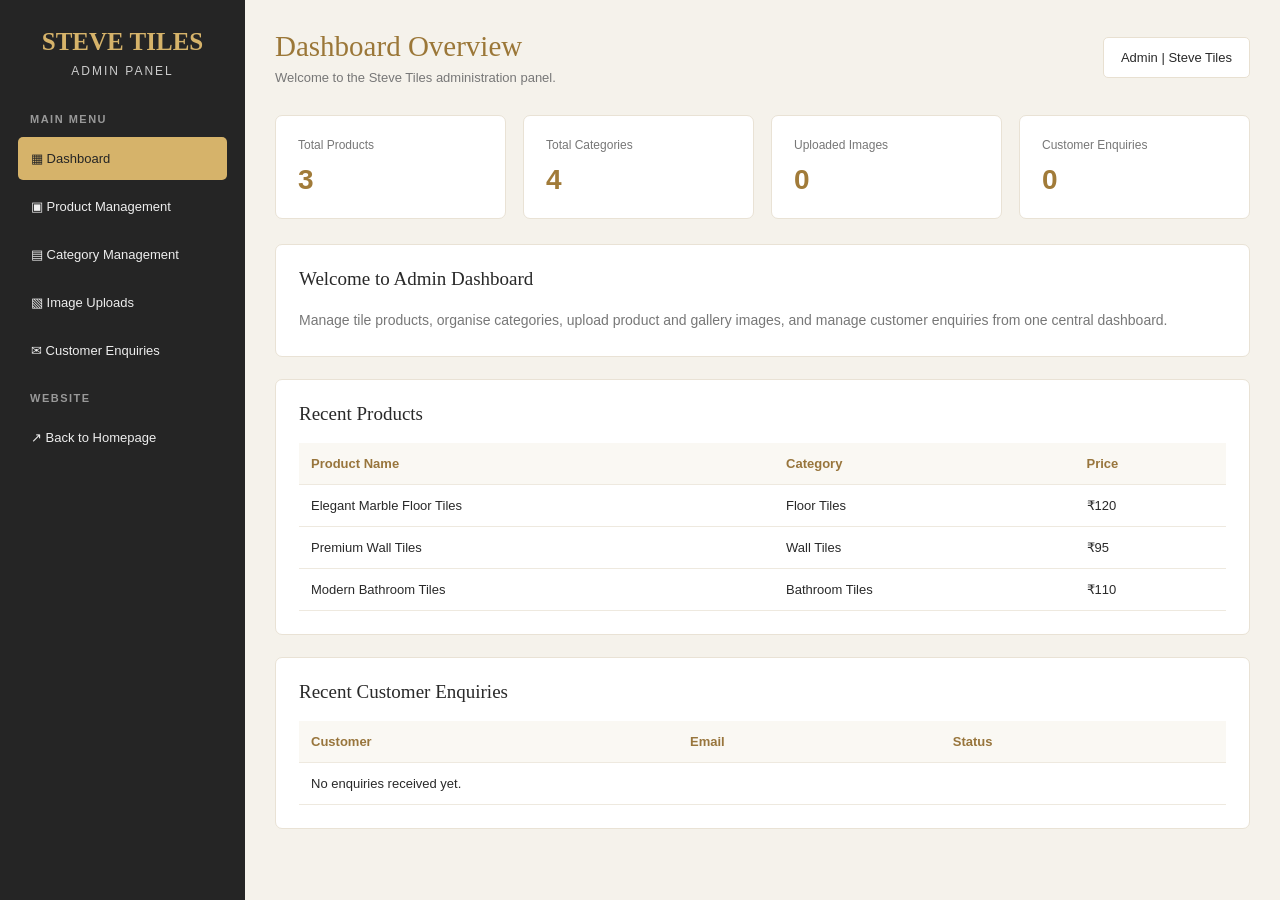
==== admin-dashboard.html @ d35ca1f6 "Initial Steve Tiles website upload" ====
<!DOCTYPE html>
<html lang="en">
<head>
<meta charset="UTF-8">
<meta name="viewport" content="width=device-width, initial-scale=1.0">
<title>Steve Tiles | Admin Dashboard</title>

<style>
*{margin:0;padding:0;box-sizing:border-box;font-family:Arial,sans-serif}
body{background:#f5f2eb;color:#292929}
.layout{display:flex;min-height:100vh}

.sidebar{
    width:245px;background:#252525;color:white;padding:28px 18px;
    position:fixed;height:100vh;overflow-y:auto
}
.logo{color:#d6b36a;font: bold 25px Georgia,serif;text-align:center}
.admin-label{text-align:center;color:#ccc;font-size:12px;letter-spacing:2px;margin:8px 0 35px}
.sidebar h4{color:#999;font-size:11px;margin:20px 12px 12px;letter-spacing:1.5px}
.nav-btn{
    display:block;width:100%;padding:14px 13px;margin:5px 0;
    border:none;background:transparent;color:#eee;text-align:left;
    font-size:13px;border-radius:5px;cursor:pointer
}
.nav-btn:hover,.nav-btn.active{background:#d6b36a;color:#252525}

.main{margin-left:245px;width:calc(100% - 245px);padding:30px}
.topbar{display:flex;justify-content:space-between;align-items:center;gap:15px;margin-bottom:30px}
.topbar h1{font:29px Georgia,serif;color:#9b7738}
.topbar p{color:#777;margin-top:7px;font-size:13px}
.admin-profile{background:white;padding:12px 17px;border-radius:5px;border:1px solid #e8e0d1;font-size:13px}

.section{display:none}
.section.active{display:block}
.section-heading{font:24px Georgia,serif;margin-bottom:8px}
.section-desc{color:#777;font-size:13px;margin-bottom:22px}

.stats{display:grid;grid-template-columns:repeat(4,1fr);gap:17px;margin-bottom:25px}
.stat-card{background:white;padding:22px;border-radius:7px;border:1px solid #e9e2d5}
.stat-card p{color:#777;font-size:12px;margin-bottom:12px}
.stat-card h2{font-size:28px;color:#a17b39}

.panel{background:white;border:1px solid #e9e2d5;border-radius:7px;padding:23px;margin-bottom:22px}
.panel h3{font:19px Georgia,serif;margin-bottom:18px}

.table-wrap{overflow-x:auto}
table{width:100%;border-collapse:collapse;min-width:600px}
th,td{padding:13px 12px;text-align:left;border-bottom:1px solid #eee9df;font-size:13px}
th{color:#98753c;background:#faf8f3}
td img{width:52px;height:42px;object-fit:cover;border-radius:4px}

.status{background:#edf5e9;color:#47733d;padding:6px 10px;border-radius:20px;font-size:11px}
.new-status{background:#fff0d8;color:#98651c;padding:6px 10px;border-radius:20px;font-size:11px}

.form-grid{display:grid;grid-template-columns:repeat(2,1fr);gap:15px}
.field{margin-bottom:15px}
.field label{display:block;font-size:13px;margin-bottom:8px;font-weight:bold}
.field input,.field select{
    width:100%;padding:12px;border:1px solid #ddd5c7;border-radius:5px;
    outline:none;background:white;font-size:13px
}
.btn{padding:10px 16px;background:#b58a3a;color:white;border:none;border-radius:4px;cursor:pointer;font-size:12px}
.btn:hover{background:#98712e}
.btn-secondary{background:#333}
.btn-delete{background:#a94442;padding:7px 11px}
.btn-edit{background:#555;padding:7px 11px;margin-right:5px}

.upload-box{border:2px dashed #c8ad78;padding:35px 20px;border-radius:7px;text-align:center;background:#fcfaf5}
.upload-box p{color:#777;margin:10px 0;font-size:13px}
.image-grid{display:grid;grid-template-columns:repeat(4,1fr);gap:15px}
.image-item{background:#faf8f3;border:1px solid #e9e2d5;border-radius:6px;padding:9px}
.image-item img{width:100%;height:125px;object-fit:cover;border-radius:4px}
.image-item p{font-size:12px;margin:8px 0;overflow-wrap:anywhere}

.empty-message{color:#888;font-size:13px;padding:15px 0}

@media(max-width:950px){
    .stats{grid-template-columns:repeat(2,1fr)}
    .image-grid{grid-template-columns:repeat(2,1fr)}
}
@media(max-width:650px){
    .layout{display:block}
    .sidebar{position:relative;width:100%;height:auto}
    .main{margin-left:0;width:100%;padding:20px}
    .topbar{align-items:flex-start;flex-direction:column}
    .form-grid{grid-template-columns:1fr}
}
</style>
</head>

<body>

<div class="layout">

<aside class="sidebar">
    <div class="logo">STEVE TILES</div>
    <div class="admin-label">ADMIN PANEL</div>

    <h4>MAIN MENU</h4>

    <button class="nav-btn active" onclick="showSection('dashboard',this)">▦ Dashboard</button>
    <button class="nav-btn" onclick="showSection('products',this)">▣ Product Management</button>
    <button class="nav-btn" onclick="showSection('categories',this)">▤ Category Management</button>
    <button class="nav-btn" onclick="showSection('uploads',this)">▧ Image Uploads</button>
    <button class="nav-btn" onclick="showSection('enquiries',this)">✉ Customer Enquiries</button>

    <h4>WEBSITE</h4>
    <button class="nav-btn" onclick="window.location.href='index.html'">↗ Back to Homepage</button>
</aside>

<main class="main">

<div class="topbar">
    <div>
        <h1 id="pageTitle">Dashboard Overview</h1>
        <p>Welcome to the Steve Tiles administration panel.</p>
    </div>
    <div class="admin-profile">Admin | Steve Tiles</div>
</div>

<!-- DASHBOARD -->
<section class="section active" id="dashboard">

    <div class="stats">
        <div class="stat-card"><p>Total Products</p><h2 id="productCount">0</h2></div>
        <div class="stat-card"><p>Total Categories</p><h2 id="categoryCount">0</h2></div>
        <div class="stat-card"><p>Uploaded Images</p><h2 id="imageCount">0</h2></div>
        <div class="stat-card"><p>Customer Enquiries</p><h2 id="enquiryCount">0</h2></div>
    </div>

    <div class="panel">
        <h3>Welcome to Admin Dashboard</h3>
        <p style="color:#777;line-height:1.8;font-size:14px">
            Manage tile products, organise categories, upload product and gallery images,
            and manage customer enquiries from one central dashboard.
        </p>
    </div>

    <div class="panel">
        <h3>Recent Products</h3>
        <div class="table-wrap">
            <table>
                <thead><tr><th>Product Name</th><th>Category</th><th>Price</th></tr></thead>
                <tbody id="recentProducts"></tbody>
            </table>
        </div>
    </div>

    <div class="panel">
        <h3>Recent Customer Enquiries</h3>
        <div class="table-wrap">
            <table>
                <thead><tr><th>Customer</th><th>Email</th><th>Status</th></tr></thead>
                <tbody id="recentEnquiries"></tbody>
            </table>
        </div>
    </div>
</section>

<!-- PRODUCTS -->
<section class="section" id="products">
    <h2 class="section-heading">Product Management</h2>
    <p class="section-desc">Add, edit and manage tile products.</p>

    <div class="panel">
        <h3 id="productFormTitle">Add New Product</h3>
        <form id="productForm">
            <div class="form-grid">
                <div class="field">
                    <label>Product Name</label>
                    <input type="text" id="productName" placeholder="Enter product name" required>
                </div>
                <div class="field">
                    <label>Category</label>
                    <select id="productCategory" required></select>
                </div>
                <div class="field">
                    <label>Price (₹)</label>
                    <input type="number" id="productPrice" min="0" placeholder="Enter price" required>
                </div>
                <div class="field">
                    <label>Product Image URL</label>
                    <input type="url" id="productImage" placeholder="Paste image URL">
                </div>
            </div>
            <button class="btn" type="submit" id="productSubmit">Add Product</button>
            <button class="btn btn-secondary" type="button" onclick="resetProductForm()">Clear</button>
        </form>
    </div>

    <div class="panel">
        <h3>All Products</h3>
        <div class="table-wrap">
            <table>
                <thead><tr><th>Image</th><th>Product Name</th><th>Category</th><th>Price</th><th>Actions</th></tr></thead>
                <tbody id="productTable"></tbody>
            </table>
        </div>
    </div>
</section>

<!-- CATEGORIES -->
<section class="section" id="categories">
    <h2 class="section-heading">Category Management</h2>
    <p class="section-desc">Create and organise tile categories.</p>

    <div class="panel">
        <h3>Add New Category</h3>
        <form id="categoryForm">
            <div class="field">
                <label>Category Name</label>
                <input type="text" id="categoryName" placeholder="Enter category name" required>
            </div>
            <button class="btn" type="submit">Add Category</button>
        </form>
    </div>

    <div class="panel">
        <h3>Available Categories</h3>
        <div class="table-wrap">
            <table>
                <thead><tr><th>Category Name</th><th>Actions</th></tr></thead>
                <tbody id="categoryTable"></tbody>
            </table>
        </div>
    </div>
</section>

<!-- IMAGE UPLOADS -->
<section class="section" id="uploads">
    <h2 class="section-heading">Image Uploads</h2>
    <p class="section-desc">Upload and manage product and gallery images.</p>

    <div class="panel">
        <h3>Upload Images</h3>
        <div class="upload-box">
            <h3>Select Images to Upload</h3>
            <p>Choose image files from your computer.</p>
            <input type="file" id="imageInput" accept="image/*" multiple>
        </div>
    </div>

    <div class="panel">
        <h3>Uploaded Image Library</h3>
        <div class="image-grid" id="imageGrid">
            <p class="empty-message">No images uploaded yet.</p>
        </div>
    </div>
</section>

<!-- CUSTOMER ENQUIRIES -->
<section class="section" id="enquiries">
    <h2 class="section-heading">Customer Enquiry Management</h2>
    <p class="section-desc">View and manage enquiries submitted through the website.</p>

    <div class="panel">
        <h3>Customer Enquiries</h3>
        <div class="table-wrap">
            <table>
                <thead>
                    <tr>
                        <th>Customer Name</th>
                        <th>Email</th>
                        <th>Phone</th>
                        <th>Message</th>
                        <th>Date</th>
                        <th>Status</th>
                        <th>Action</th>
                    </tr>
                </thead>
                <tbody id="enquiryTable"></tbody>
            </table>
        </div>
    </div>
</section>

</main>
</div>

<script>
let categories = JSON.parse(localStorage.getItem("steveCategories")) || [
    "Floor Tiles","Wall Tiles","Bathroom Tiles","Kitchen Tiles"
];

let products = JSON.parse(localStorage.getItem("steveProducts")) || [
    {id:1,name:"Elegant Marble Floor Tiles",category:"Floor Tiles",price:120,image:"https://images.unsplash.com/photo-1600607687939-ce8a6c25118c?w=300"},
    {id:2,name:"Premium Wall Tiles",category:"Wall Tiles",price:95,image:"https://images.unsplash.com/photo-1600566753086-00f18fb6b3ea?w=300"},
    {id:3,name:"Modern Bathroom Tiles",category:"Bathroom Tiles",price:110,image:"https://images.unsplash.com/photo-1600566753190-17f0baa2a6c3?w=300"}
];

let enquiries = JSON.parse(localStorage.getItem("steveEnquiries")) || [];
let uploadedImages = JSON.parse(localStorage.getItem("steveImages")) || [];
let editingProductId = null;

function saveData(){
    localStorage.setItem("steveCategories",JSON.stringify(categories));
    localStorage.setItem("steveProducts",JSON.stringify(products));
    localStorage.setItem("steveImages",JSON.stringify(uploadedImages));
    localStorage.setItem("steveEnquiries",JSON.stringify(enquiries));
}

function showSection(id,button){
    document.querySelectorAll(".section").forEach(s=>s.classList.remove("active"));
    document.getElementById(id).classList.add("active");

    document.querySelectorAll(".nav-btn").forEach(b=>b.classList.remove("active"));
    button.classList.add("active");

    const titles={
        dashboard:"Dashboard Overview",
        products:"Product Management",
        categories:"Category Management",
        uploads:"Image Uploads",
        enquiries:"Customer Enquiry Management"
    };
    document.getElementById("pageTitle").textContent=titles[id];

    if(id==="enquiries") renderEnquiries();
}

function updateDashboard(){
    document.getElementById("productCount").textContent=products.length;
    document.getElementById("categoryCount").textContent=categories.length;
    document.getElementById("imageCount").textContent=uploadedImages.length;
    document.getElementById("enquiryCount").textContent=enquiries.length;

    const recent=document.getElementById("recentEnquiries");
    recent.innerHTML="";

    enquiries.slice(-5).reverse().forEach(e=>{
        recent.innerHTML+=`
        <tr>
            <td>${escapeHTML(e.name)}</td>
            <td>${escapeHTML(e.email)}</td>
            <td>${escapeHTML(e.status)}</td>
        </tr>`;
    });

    if(!enquiries.length){
        recent.innerHTML='<tr><td colspan="3">No enquiries received yet.</td></tr>';
    }
}

function renderProducts(){
    const table=document.getElementById("productTable");
    const recent=document.getElementById("recentProducts");
    table.innerHTML="";
    recent.innerHTML="";

    products.forEach(p=>{
        table.innerHTML+=`
        <tr>
            <td><img src="${escapeHTML(p.image)}" alt="Product" onerror="this.style.display='none'"></td>
            <td>${escapeHTML(p.name)}</td>
            <td>${escapeHTML(p.category)}</td>
            <td>₹${Number(p.price).toLocaleString("en-IN")}</td>
            <td>
                <button class="btn btn-edit" onclick="editProduct(${p.id})">Edit</button>
                <button class="btn btn-delete" onclick="deleteProduct(${p.id})">Delete</button>
            </td>
        </tr>`;

        recent.innerHTML+=`
        <tr><td>${escapeHTML(p.name)}</td><td>${escapeHTML(p.category)}</td><td>₹${Number(p.price).toLocaleString("en-IN")}</td></tr>`;
    });

    if(!products.length){
        table.innerHTML='<tr><td colspan="5">No products added yet.</td></tr>';
        recent.innerHTML='<tr><td colspan="3">No products added yet.</td></tr>';
    }
    updateDashboard();
}

function renderCategories(){
    const table=document.getElementById("categoryTable");
    const select=document.getElementById("productCategory");
    table.innerHTML="";
    select.innerHTML='<option value="">Select Category</option>';

    categories.forEach((c,i)=>{
        table.innerHTML+=`
        <tr><td>${escapeHTML(c)}</td>
        <td><button class="btn btn-delete" onclick="deleteCategory(${i})">Delete</button></td></tr>`;
        select.innerHTML+=`<option value="${escapeHTML(c)}">${escapeHTML(c)}</option>`;
    });
    updateDashboard();
}

function renderImages(){
    const grid=document.getElementById("imageGrid");
    grid.innerHTML="";

    if(!uploadedImages.length){
        grid.innerHTML='<p class="empty-message">No images uploaded yet.</p>';
    }

    uploadedImages.forEach((img,i)=>{
        grid.innerHTML+=`
        <div class="image-item">
            <img src="${img.data}" alt="Uploaded image">
            <p>${escapeHTML(img.name)}</p>
            <button class="btn btn-delete" onclick="deleteImage(${i})">Delete</button>
        </div>`;
    });
    updateDashboard();
}

/* Always read the latest saved enquiries before displaying them */
function renderEnquiries(){
    enquiries=JSON.parse(localStorage.getItem("steveEnquiries")) || [];

    const table=document.getElementById("enquiryTable");
    table.innerHTML="";

    enquiries.forEach((e,i)=>{
        table.innerHTML+=`
        <tr>
            <td>${escapeHTML(e.name)}</td>
            <td>${escapeHTML(e.email)}</td>
            <td>${escapeHTML(e.phone || "-")}</td>
            <td>${escapeHTML(e.message)}</td>
            <td>${escapeHTML(e.date || "-")}</td>
            <td>
                <span class="${e.status==="New"?"new-status":"status"}">
                    ${escapeHTML(e.status)}
                </span>
            </td>
            <td>
                <button class="btn btn-edit" onclick="toggleEnquiry(${i})">
                    ${e.status==="New"?"Mark Done":"Reopen"}
                </button>
                <button class="btn btn-delete" onclick="deleteEnquiry(${i})">
                    Delete
                </button>
            </td>
        </tr>`;
    });

    if(!enquiries.length){
        table.innerHTML='<tr><td colspan="7">No customer enquiries received yet.</td></tr>';
    }

    updateDashboard();
}

/* Product form */
document.getElementById("productForm").addEventListener("submit",function(event){
    event.preventDefault();

    const name=document.getElementById("productName").value.trim();
    const category=document.getElementById("productCategory").value;
    const price=Number(document.getElementById("productPrice").value);
    const image=document.getElementById("productImage").value.trim() ||
    "https://images.unsplash.com/photo-1600607687939-ce8a6c25118c?w=300";

    if(editingProductId!==null){
        const p=products.find(x=>x.id===editingProductId);
        p.name=name;p.category=category;p.price=price;p.image=image;
    }else{
        products.push({id:Date.now(),name,category,price,image});
    }

    saveData();
    renderProducts();
    resetProductForm();
    alert("Product saved successfully!");
});

function editProduct(id){
    const p=products.find(x=>x.id===id);
    document.getElementById("productName").value=p.name;
    document.getElementById("productCategory").value=p.category;
    document.getElementById("productPrice").value=p.price;
    document.getElementById("productImage").value=p.image;
    editingProductId=id;
    document.getElementById("productFormTitle").textContent="Edit Product";
    document.getElementById("productSubmit").textContent="Update Product";
    window.scrollTo({top:0,behavior:"smooth"});
}

function deleteProduct(id){
    if(!confirm("Delete this product?"))return;
    products=products.filter(p=>p.id!==id);
    saveData();renderProducts();
}

function resetProductForm(){
    document.getElementById("productForm").reset();
    editingProductId=null;
    document.getElementById("productFormTitle").textContent="Add New Product";
    document.getElementById("productSubmit").textContent="Add Product";
}

/* Category form */
document.getElementById("categoryForm").addEventListener("submit",function(event){
    event.preventDefault();
    const name=document.getElementById("categoryName").value.trim();

    if(categories.some(c=>c.toLowerCase()===name.toLowerCase())){
        alert("This category already exists.");return;
    }

    categories.push(name);
    saveData();renderCategories();this.reset();
    alert("Category added successfully!");
});

function deleteCategory(i){
    const category=categories[i];

    if(products.some(p=>p.category===category)){
        alert("This category has products. Move or delete those products first.");return;
    }

    if(!confirm("Delete this category?"))return;
    categories.splice(i,1);
    saveData();renderCategories();
}

/* Image upload */
document.getElementById("imageInput").addEventListener("change",function(event){
    Array.from(event.target.files).forEach(file=>{
        if(!file.type.startsWith("image/"))return;

        const reader=new FileReader();
        reader.onload=function(e){
            uploadedImages.push({name:file.name,data:e.target.result});
            saveData();renderImages();
        };
        reader.readAsDataURL(file);
    });
    this.value="";
});

function deleteImage(i){
    if(!confirm("Delete this image?"))return;
    uploadedImages.splice(i,1);
    saveData();renderImages();
}

/* Enquiry management */
function toggleEnquiry(i){
    enquiries=JSON.parse(localStorage.getItem("steveEnquiries")) || [];
    enquiries[i].status=enquiries[i].status==="New"?"Completed":"New";
    saveData();renderEnquiries();
}

function deleteEnquiry(i){
    if(!confirm("Delete this customer enquiry?"))return;
    enquiries=JSON.parse(localStorage.getItem("steveEnquiries")) || [];
    enquiries.splice(i,1);
    saveData();renderEnquiries();
}

/* Refresh enquiries if another page in this browser changes local storage */
window.addEventListener("storage",function(event){
    if(event.key==="steveEnquiries"){
        enquiries=JSON.parse(event.newValue) || [];
        renderEnquiries();
    }
});

function escapeHTML(value){
    return String(value).replace(/[&<>"']/g,ch=>({
        "&":"&amp;","<":"&lt;",">":"&gt;",'"':"&quot;","'":"&#39;"
    })[ch]);
}

/* Initial display */
renderProducts();
renderCategories();
renderImages();
renderEnquiries();
updateDashboard();
</script>

</body>
</html>
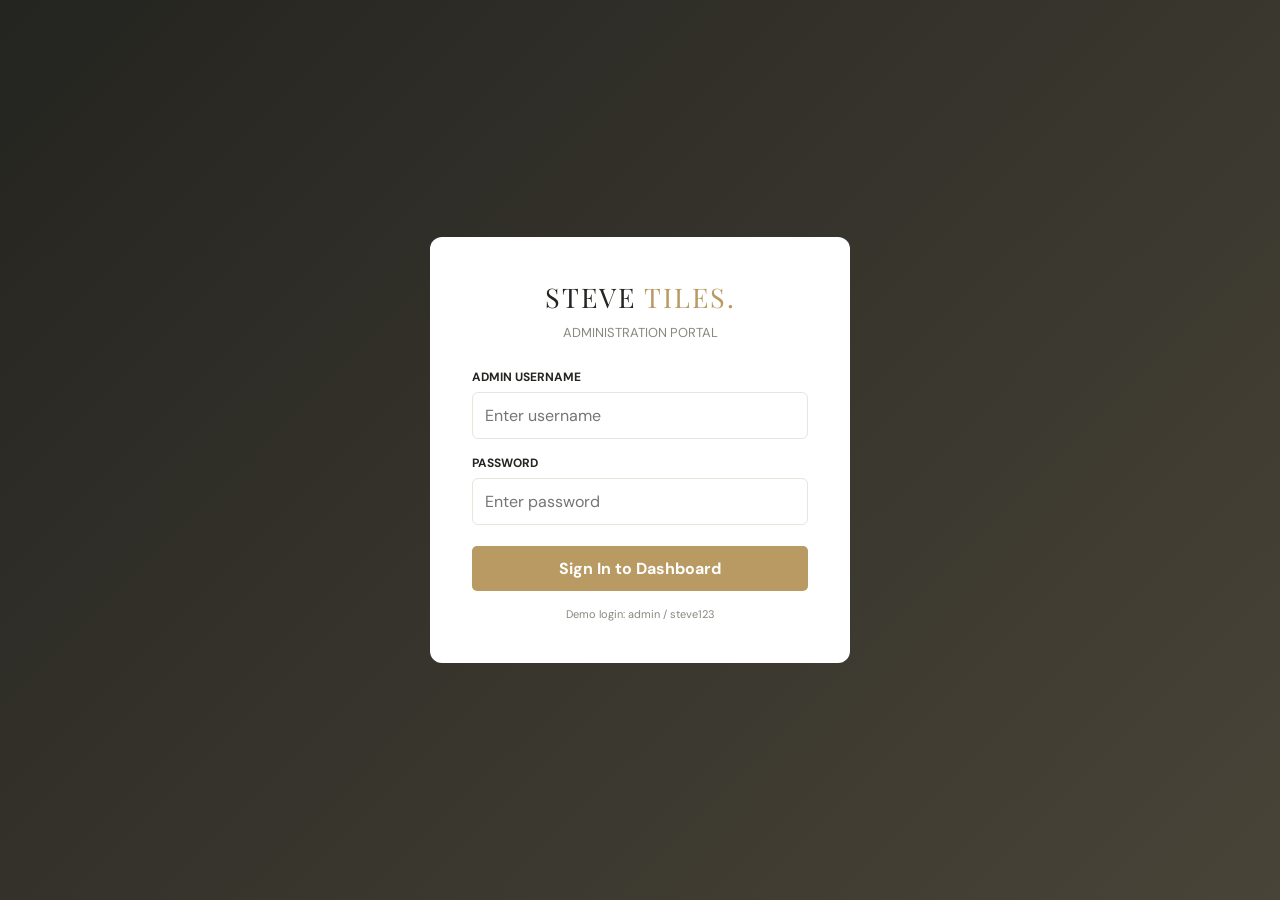
==== commit 4374e393: "Update Steve Tiles website and admin dashboard" ====
--- a/admin-dashboard.html
+++ b/admin-dashboard.html
@@ -4,576 +4,370 @@
 <head>
 <meta charset="UTF-8">
 <meta name="viewport" content="width=device-width, initial-scale=1.0">
-<title>Steve Tiles | Admin Dashboard</title>
+<title>Steve Tiles | Admin Portal</title>
+<link href="https://fonts.googleapis.com/css2?family=DM+Sans:wght@400;500;600;700&family=Playfair+Display:wght@500;600;700&display=swap" rel="stylesheet">
 
 <style>
-*{margin:0;padding:0;box-sizing:border-box;font-family:Arial,sans-serif}
-body{background:#f5f2eb;color:#292929}
-.layout{display:flex;min-height:100vh}
-
-.sidebar{
-    width:245px;background:#252525;color:white;padding:28px 18px;
-    position:fixed;height:100vh;overflow-y:auto
-}
-.logo{color:#d6b36a;font: bold 25px Georgia,serif;text-align:center}
-.admin-label{text-align:center;color:#ccc;font-size:12px;letter-spacing:2px;margin:8px 0 35px}
-.sidebar h4{color:#999;font-size:11px;margin:20px 12px 12px;letter-spacing:1.5px}
-.nav-btn{
-    display:block;width:100%;padding:14px 13px;margin:5px 0;
-    border:none;background:transparent;color:#eee;text-align:left;
-    font-size:13px;border-radius:5px;cursor:pointer
-}
-.nav-btn:hover,.nav-btn.active{background:#d6b36a;color:#252525}
-
-.main{margin-left:245px;width:calc(100% - 245px);padding:30px}
-.topbar{display:flex;justify-content:space-between;align-items:center;gap:15px;margin-bottom:30px}
-.topbar h1{font:29px Georgia,serif;color:#9b7738}
-.topbar p{color:#777;margin-top:7px;font-size:13px}
-.admin-profile{background:white;padding:12px 17px;border-radius:5px;border:1px solid #e8e0d1;font-size:13px}
-
-.section{display:none}
-.section.active{display:block}
-.section-heading{font:24px Georgia,serif;margin-bottom:8px}
-.section-desc{color:#777;font-size:13px;margin-bottom:22px}
-
+:root {
+    --dark:#252522;
+    --dark2:#33332e;
+    --gold:#b99a62;
+    --cream:#f5f2eb;
+    --white:#fff;
+    --muted:#89877f;
+    --line:#e9e5dc;
+    --green:#527b62;
+}
+*{box-sizing:border-box;margin:0;padding:0}
+body{font-family:'DM Sans',sans-serif;background:var(--cream);color:var(--dark)}
+button,input,select,textarea{font:inherit}
+button{cursor:pointer}
+.login-screen{min-height:100vh;display:grid;place-items:center;padding:20px;background:linear-gradient(135deg,#242420,#494438)}
+.login-card{background:white;width:100%;max-width:420px;padding:42px;border-radius:12px}
+.brand{text-align:center;font-family:'Playfair Display',serif;font-size:27px;letter-spacing:2px}
+.brand span{color:var(--gold)}
+.login-sub{text-align:center;color:var(--muted);font-size:13px;margin:9px 0 28px}
+.field{margin-bottom:16px}
+.field label{display:block;font-size:12px;font-weight:700;margin-bottom:7px}
+.field input,.field select,.field textarea{width:100%;padding:12px;border:1px solid var(--line);border-radius:6px;background:white;outline:none}
+.field input:focus,.field select:focus,.field textarea:focus{border-color:var(--gold)}
+.primary{background:var(--gold);color:white;border:0;padding:12px 18px;border-radius:5px;font-weight:700}
+.primary:hover{background:#9e804c}
+.login-card .primary{width:100%;margin-top:5px}
+.login-note{text-align:center;font-size:11px;color:var(--muted);margin-top:16px}
+.app{display:none;min-height:100vh}
+.sidebar{width:250px;background:var(--dark);color:white;position:fixed;inset:0 auto 0 0;padding:25px 17px;z-index:10;overflow-y:auto}
+.side-brand{font-family:'Playfair Display',serif;font-size:24px;letter-spacing:2px;padding:5px 12px 28px;border-bottom:1px solid #484841}
+.side-brand span{color:var(--gold)}
+.side-label{font-size:10px;color:#aaa69a;letter-spacing:2px;margin:27px 12px 12px}
+.nav-btn{width:100%;display:flex;align-items:center;gap:12px;padding:12px;border:0;background:transparent;color:#d6d2c8;text-align:left;border-radius:6px;margin:3px 0;font-size:13px}
+.nav-btn:hover,.nav-btn.active{background:#41413a;color:white}
+.nav-btn.active{border-left:3px solid var(--gold)}
+.nav-icon{width:20px;text-align:center;color:var(--gold)}
+.sidebar-bottom{margin-top:35px;border-top:1px solid #484841;padding-top:17px}
+.main{margin-left:250px;min-height:100vh}
+.topbar{height:76px;background:white;border-bottom:1px solid var(--line);display:flex;align-items:center;justify-content:space-between;padding:0 35px;position:sticky;top:0;z-index:5}
+.topbar small{color:var(--muted)}
+.admin-profile{display:flex;align-items:center;gap:11px;font-size:13px}
+.avatar{width:37px;height:37px;border-radius:50%;background:#e8dfcc;color:#715b37;display:grid;place-items:center;font-weight:700}
+.content{padding:32px 35px;max-width:1450px;margin:auto}
+.page{display:none}
+.page.active{display:block}
+.page-heading{display:flex;justify-content:space-between;align-items:center;gap:15px;margin-bottom:25px;flex-wrap:wrap}
+h1,h2,h3{font-family:'Playfair Display',serif;font-weight:600}
+.page-heading h1{font-size:30px}
+.page-heading p{font-size:13px;color:var(--muted);margin-top:6px}
 .stats{display:grid;grid-template-columns:repeat(4,1fr);gap:17px;margin-bottom:25px}
-.stat-card{background:white;padding:22px;border-radius:7px;border:1px solid #e9e2d5}
-.stat-card p{color:#777;font-size:12px;margin-bottom:12px}
-.stat-card h2{font-size:28px;color:#a17b39}
-
-.panel{background:white;border:1px solid #e9e2d5;border-radius:7px;padding:23px;margin-bottom:22px}
-.panel h3{font:19px Georgia,serif;margin-bottom:18px}
-
-.table-wrap{overflow-x:auto}
-table{width:100%;border-collapse:collapse;min-width:600px}
-th,td{padding:13px 12px;text-align:left;border-bottom:1px solid #eee9df;font-size:13px}
-th{color:#98753c;background:#faf8f3}
-td img{width:52px;height:42px;object-fit:cover;border-radius:4px}
-
-.status{background:#edf5e9;color:#47733d;padding:6px 10px;border-radius:20px;font-size:11px}
-.new-status{background:#fff0d8;color:#98651c;padding:6px 10px;border-radius:20px;font-size:11px}
-
-.form-grid{display:grid;grid-template-columns:repeat(2,1fr);gap:15px}
-.field{margin-bottom:15px}
-.field label{display:block;font-size:13px;margin-bottom:8px;font-weight:bold}
-.field input,.field select{
-    width:100%;padding:12px;border:1px solid #ddd5c7;border-radius:5px;
-    outline:none;background:white;font-size:13px
-}
-.btn{padding:10px 16px;background:#b58a3a;color:white;border:none;border-radius:4px;cursor:pointer;font-size:12px}
-.btn:hover{background:#98712e}
-.btn-secondary{background:#333}
-.btn-delete{background:#a94442;padding:7px 11px}
-.btn-edit{background:#555;padding:7px 11px;margin-right:5px}
-
-.upload-box{border:2px dashed #c8ad78;padding:35px 20px;border-radius:7px;text-align:center;background:#fcfaf5}
-.upload-box p{color:#777;margin:10px 0;font-size:13px}
-.image-grid{display:grid;grid-template-columns:repeat(4,1fr);gap:15px}
-.image-item{background:#faf8f3;border:1px solid #e9e2d5;border-radius:6px;padding:9px}
-.image-item img{width:100%;height:125px;object-fit:cover;border-radius:4px}
-.image-item p{font-size:12px;margin:8px 0;overflow-wrap:anywhere}
-
-.empty-message{color:#888;font-size:13px;padding:15px 0}
-
-@media(max-width:950px){
-    .stats{grid-template-columns:repeat(2,1fr)}
-    .image-grid{grid-template-columns:repeat(2,1fr)}
-}
-@media(max-width:650px){
-    .layout{display:block}
-    .sidebar{position:relative;width:100%;height:auto}
-    .main{margin-left:0;width:100%;padding:20px}
-    .topbar{align-items:flex-start;flex-direction:column}
-    .form-grid{grid-template-columns:1fr}
+.stat,.panel,.action-card{background:white;border:1px solid var(--line);border-radius:9px}
+.stat{padding:21px}
+.stat-top{display:flex;justify-content:space-between;color:var(--muted);font-size:12px}
+.stat-icon{background:#f4efe5;color:var(--gold);width:35px;height:35px;display:grid;place-items:center;border-radius:7px;font-size:17px}
+.stat h2{font-family:'DM Sans',sans-serif;font-size:28px;margin:17px 0 4px}
+.stat p{font-size:11px;color:var(--muted)}
+.panel{padding:23px;margin-bottom:22px}
+.panel-heading{display:flex;justify-content:space-between;align-items:center;gap:12px;margin-bottom:18px;flex-wrap:wrap}
+.panel-heading h2{font-size:20px}
+.panel-heading p{font-size:12px;color:var(--muted);margin-top:4px}
+.actions{display:grid;grid-template-columns:repeat(3,1fr);gap:15px}
+.action-card{padding:20px;text-align:left;border:1px solid var(--line);color:var(--dark)}
+.action-card:hover{border-color:var(--gold);transform:translateY(-2px)}
+.action-card span{font-size:22px;color:var(--gold)}
+.action-card h3{font-size:17px;margin:12px 0 5px}
+.action-card p{font-size:12px;color:var(--muted)}
+table{width:100%;border-collapse:collapse;font-size:12px}
+th{text-align:left;color:var(--muted);font-weight:600;background:#faf9f6}
+th,td{padding:14px 12px;border-bottom:1px solid var(--line)}
+.empty{text-align:center;color:var(--muted);padding:25px}
+.form-grid{display:grid;grid-template-columns:repeat(2,1fr);gap:0 18px}
+.form-actions{display:flex;gap:10px;margin-top:10px}
+.secondary{background:white;border:1px solid var(--line);padding:11px 17px;border-radius:5px;color:var(--dark)}
+.danger{color:#a94c43;border:0;background:transparent;font-size:12px}
+.status{padding:5px 9px;border-radius:20px;background:#edf3ed;color:var(--green);font-size:10px}
+.preview-grid{display:grid;grid-template-columns:repeat(4,1fr);gap:14px}
+.preview-card{border:1px solid var(--line);border-radius:7px;overflow:hidden;background:#faf9f6}
+.preview-card img{width:100%;height:125px;object-fit:cover;display:block}
+.preview-card p{font-size:11px;padding:9px;word-break:break-word}
+.notice{background:#f8f4eb;border-left:3px solid var(--gold);padding:13px 15px;font-size:12px;color:#6e624e;margin-bottom:18px;line-height:1.6}
+.mobile-menu{display:none;border:0;background:transparent;font-size:22px}
+.section-help{font-size:12px;color:var(--muted);line-height:1.6;margin:0 0 18px}
+@media(max-width:1000px){.stats{grid-template-columns:repeat(2,1fr)}.actions{grid-template-columns:repeat(2,1fr)}.preview-grid{grid-template-columns:repeat(3,1fr)}}
+@media(max-width:700px){
+.sidebar{transform:translateX(-100%);transition:.25s}.sidebar.open{transform:translateX(0)}
+.main{margin-left:0}.mobile-menu{display:block}.topbar{padding:0 17px;height:65px}
+.content{padding:23px 16px}.stats{gap:10px}.stat{padding:15px}.stat h2{font-size:23px}
+.actions{grid-template-columns:1fr 1fr}.preview-grid{grid-template-columns:repeat(2,1fr)}
+.form-grid{grid-template-columns:1fr}.page-heading h1{font-size:25px}
+.panel{padding:16px;overflow-x:auto}table{min-width:560px}
 }
 </style>
 </head>
 
 <body>
 
-<div class="layout">
-
-<aside class="sidebar">
-    <div class="logo">STEVE TILES</div>
-    <div class="admin-label">ADMIN PANEL</div>
-
-    <h4>MAIN MENU</h4>
-
-    <button class="nav-btn active" onclick="showSection('dashboard',this)">▦ Dashboard</button>
-    <button class="nav-btn" onclick="showSection('products',this)">▣ Product Management</button>
-    <button class="nav-btn" onclick="showSection('categories',this)">▤ Category Management</button>
-    <button class="nav-btn" onclick="showSection('uploads',this)">▧ Image Uploads</button>
-    <button class="nav-btn" onclick="showSection('enquiries',this)">✉ Customer Enquiries</button>
-
-    <h4>WEBSITE</h4>
-    <button class="nav-btn" onclick="window.location.href='index.html'">↗ Back to Homepage</button>
+<!-- ADMIN LOGIN -->
+<section class="login-screen" id="loginScreen">
+    <div class="login-card">
+        <div class="brand">STEVE <span>TILES.</span></div>
+        <p class="login-sub">ADMINISTRATION PORTAL</p>
+        <form id="loginForm">
+            <div class="field">
+                <label>ADMIN USERNAME</label>
+                <input id="username" type="text" placeholder="Enter username" required>
+            </div>
+            <div class="field">
+                <label>PASSWORD</label>
+                <input id="password" type="password" placeholder="Enter password" required>
+            </div>
+            <button class="primary" type="submit">Sign In to Dashboard</button>
+        </form>
+        <p class="login-note">Demo login: admin / steve123</p>
+    </div>
+</section>
+
+<!-- ADMIN APPLICATION -->
+<div class="app" id="adminApp">
+<aside class="sidebar" id="sidebar">
+    <div class="side-brand">STEVE <span>TILES.</span></div>
+    <p class="side-label">MAIN MENU</p>
+    <button class="nav-btn active" data-page="overview"><span class="nav-icon">▦</span>Dashboard Overview</button>
+    <button class="nav-btn" data-page="products"><span class="nav-icon">▤</span>Product Management</button>
+    <button class="nav-btn" data-page="categories"><span class="nav-icon">◫</span>Category Management</button>
+    <button class="nav-btn" data-page="images"><span class="nav-icon">▧</span>Image Management</button>
+    <button class="nav-btn" data-page="gallery"><span class="nav-icon">▦</span>Gallery Management</button>
+    <button class="nav-btn" data-page="enquiries"><span class="nav-icon">✉</span>Customer Enquiries</button>
+    <p class="side-label">STORE</p>
+    <button class="nav-btn" data-page="store"><span class="nav-icon">⌂</span>Store Information</button>
+    <button class="nav-btn" onclick="window.open('index.html','_blank')"><span class="nav-icon">↗</span>View Website</button>
+    <div class="sidebar-bottom">
+        <button class="nav-btn" id="logoutBtn"><span class="nav-icon">⇥</span>Logout</button>
+    </div>
 </aside>
 
 <main class="main">
-
-<div class="topbar">
-    <div>
-        <h1 id="pageTitle">Dashboard Overview</h1>
-        <p>Welcome to the Steve Tiles administration panel.</p>
-    </div>
-    <div class="admin-profile">Admin | Steve Tiles</div>
-</div>
-
-<!-- DASHBOARD -->
-<section class="section active" id="dashboard">
-
+<header class="topbar">
+    <div style="display:flex;align-items:center;gap:13px">
+        <button class="mobile-menu" id="mobileMenu">☰</button>
+        <div><strong id="topTitle">Dashboard Overview</strong><br><small>Steve Tiles / Admin Panel</small></div>
+    </div>
+    <div class="admin-profile"><div class="avatar">A</div><div><strong>Administrator</strong><br><small>Store Manager</small></div></div>
+</header>
+
+<div class="content">
+
+<!-- OVERVIEW -->
+<section class="page active" id="overview">
+    <div class="page-heading">
+        <div><h1>Welcome Back, Admin</h1><p>Manage your Steve Tiles showroom website from one place.</p></div>
+        <span id="todayDate" style="font-size:12px;color:#89877f"></span>
+    </div>
     <div class="stats">
-        <div class="stat-card"><p>Total Products</p><h2 id="productCount">0</h2></div>
-        <div class="stat-card"><p>Total Categories</p><h2 id="categoryCount">0</h2></div>
-        <div class="stat-card"><p>Uploaded Images</p><h2 id="imageCount">0</h2></div>
-        <div class="stat-card"><p>Customer Enquiries</p><h2 id="enquiryCount">0</h2></div>
-    </div>
-
-    <div class="panel">
-        <h3>Welcome to Admin Dashboard</h3>
-        <p style="color:#777;line-height:1.8;font-size:14px">
-            Manage tile products, organise categories, upload product and gallery images,
-            and manage customer enquiries from one central dashboard.
-        </p>
-    </div>
-
-    <div class="panel">
-        <h3>Recent Products</h3>
-        <div class="table-wrap">
-            <table>
-                <thead><tr><th>Product Name</th><th>Category</th><th>Price</th></tr></thead>
-                <tbody id="recentProducts"></tbody>
-            </table>
+        <div class="stat"><div class="stat-top">Total Products <span class="stat-icon">▤</span></div><h2 id="productCount">12</h2><p>Products in your catalogue</p></div>
+        <div class="stat"><div class="stat-top">Categories <span class="stat-icon">◫</span></div><h2 id="categoryCount">5</h2><p>Tile categories</p></div>
+        <div class="stat"><div class="stat-top">Customer Enquiries <span class="stat-icon">✉</span></div><h2 id="enquiryCount">0</h2><p>Enquiries received in this browser</p></div>
+        <div class="stat"><div class="stat-top">Uploaded Images <span class="stat-icon">▧</span></div><h2 id="imageCount">0</h2><p>Image previews in this session</p></div>
+    </div>
+    <div class="panel">
+        <div class="panel-heading"><div><h2>Quick Management</h2><p>Choose a section to manage your showroom website.</p></div></div>
+        <div class="actions">
+            <button class="action-card" data-go="products"><span>▤</span><h3>Manage Products</h3><p>Add and organise tile products.</p></button>
+            <button class="action-card" data-go="categories"><span>◫</span><h3>Manage Categories</h3><p>Organise your tile collections.</p></button>
+            <button class="action-card" data-go="images"><span>▧</span><h3>Upload Images</h3><p>Preview product images.</p></button>
+            <button class="action-card" data-go="enquiries"><span>✉</span><h3>Customer Enquiries</h3><p>Review customer messages.</p></button>
+            <button class="action-card" data-go="gallery"><span>▦</span><h3>Manage Gallery</h3><p>Preview showroom inspiration images.</p></button>
+            <button class="action-card" data-go="store"><span>⌂</span><h3>Store Information</h3><p>Review showroom details.</p></button>
         </div>
     </div>
-
-    <div class="panel">
-        <h3>Recent Customer Enquiries</h3>
-        <div class="table-wrap">
-            <table>
-                <thead><tr><th>Customer</th><th>Email</th><th>Status</th></tr></thead>
-                <tbody id="recentEnquiries"></tbody>
-            </table>
-        </div>
+    <div class="panel">
+        <div class="panel-heading"><div><h2>Recent Customer Enquiries</h2><p>Latest messages submitted through the website.</p></div><button class="secondary" data-go="enquiries">View All</button></div>
+        <div id="recentEnquiries"></div>
     </div>
 </section>
 
 <!-- PRODUCTS -->
-<section class="section" id="products">
-    <h2 class="section-heading">Product Management</h2>
-    <p class="section-desc">Add, edit and manage tile products.</p>
-
-    <div class="panel">
-        <h3 id="productFormTitle">Add New Product</h3>
+<section class="page" id="products">
+    <div class="page-heading"><div><h1>Product Management</h1><p>Maintain your tile catalogue and product information.</p></div></div>
+    <div class="notice">Add product details here for your admin demonstration. The saved records are stored in this browser and are not yet connected to the public product catalogue.</div>
+    <div class="panel">
+        <div class="panel-heading"><div><h2>Add a Product</h2><p>Enter the product information below.</p></div></div>
         <form id="productForm">
             <div class="form-grid">
-                <div class="field">
-                    <label>Product Name</label>
-                    <input type="text" id="productName" placeholder="Enter product name" required>
-                </div>
-                <div class="field">
-                    <label>Category</label>
-                    <select id="productCategory" required></select>
-                </div>
-                <div class="field">
-                    <label>Price (₹)</label>
-                    <input type="number" id="productPrice" min="0" placeholder="Enter price" required>
-                </div>
-                <div class="field">
-                    <label>Product Image URL</label>
-                    <input type="url" id="productImage" placeholder="Paste image URL">
-                </div>
+                <div class="field"><label>PRODUCT NAME</label><input id="pName" required placeholder="e.g. Premium Marble Tile"></div>
+                <div class="field"><label>PRODUCT CODE</label><input id="pCode" required placeholder="e.g. ST013"></div>
+                <div class="field"><label>CATEGORY</label><select id="pCategory"><option>Floor</option><option>Wall</option><option>Bathroom</option><option>Kitchen</option><option>Outdoor</option></select></div>
+                <div class="field"><label>PRICE (OPTIONAL)</label><input id="pPrice" type="number" min="0" placeholder="Price"></div>
+                <div class="field"><label>SIZE</label><input id="pSize" placeholder="e.g. 600 x 1200 mm"></div>
+                <div class="field"><label>FINISH</label><input id="pFinish" placeholder="e.g. Glossy / Matte"></div>
             </div>
-            <button class="btn" type="submit" id="productSubmit">Add Product</button>
-            <button class="btn btn-secondary" type="button" onclick="resetProductForm()">Clear</button>
+            <div class="form-actions"><button class="primary" type="submit">Save Product</button><button class="secondary" type="reset">Clear</button></div>
         </form>
     </div>
-
-    <div class="panel">
-        <h3>All Products</h3>
-        <div class="table-wrap">
-            <table>
-                <thead><tr><th>Image</th><th>Product Name</th><th>Category</th><th>Price</th><th>Actions</th></tr></thead>
-                <tbody id="productTable"></tbody>
-            </table>
-        </div>
-    </div>
+    <div class="panel"><div class="panel-heading"><h2>Added Products</h2></div><div id="productTable"></div></div>
 </section>
 
 <!-- CATEGORIES -->
-<section class="section" id="categories">
-    <h2 class="section-heading">Category Management</h2>
-    <p class="section-desc">Create and organise tile categories.</p>
-
-    <div class="panel">
-        <h3>Add New Category</h3>
+<section class="page" id="categories">
+    <div class="page-heading"><div><h1>Category Management</h1><p>Organise collections for easier customer browsing.</p></div></div>
+    <div class="panel">
+        <div class="panel-heading"><h2>Add a Category</h2></div>
         <form id="categoryForm">
-            <div class="field">
-                <label>Category Name</label>
-                <input type="text" id="categoryName" placeholder="Enter category name" required>
-            </div>
-            <button class="btn" type="submit">Add Category</button>
+            <div class="field"><label>CATEGORY NAME</label><input id="categoryName" required placeholder="e.g. Living Room Tiles"></div>
+            <button class="primary" type="submit">Add Category</button>
         </form>
     </div>
-
-    <div class="panel">
-        <h3>Available Categories</h3>
-        <div class="table-wrap">
-            <table>
-                <thead><tr><th>Category Name</th><th>Actions</th></tr></thead>
-                <tbody id="categoryTable"></tbody>
-            </table>
-        </div>
-    </div>
-</section>
-
-<!-- IMAGE UPLOADS -->
-<section class="section" id="uploads">
-    <h2 class="section-heading">Image Uploads</h2>
-    <p class="section-desc">Upload and manage product and gallery images.</p>
-
-    <div class="panel">
-        <h3>Upload Images</h3>
-        <div class="upload-box">
-            <h3>Select Images to Upload</h3>
-            <p>Choose image files from your computer.</p>
-            <input type="file" id="imageInput" accept="image/*" multiple>
-        </div>
-    </div>
-
-    <div class="panel">
-        <h3>Uploaded Image Library</h3>
-        <div class="image-grid" id="imageGrid">
-            <p class="empty-message">No images uploaded yet.</p>
-        </div>
-    </div>
-</section>
-
-<!-- CUSTOMER ENQUIRIES -->
-<section class="section" id="enquiries">
-    <h2 class="section-heading">Customer Enquiry Management</h2>
-    <p class="section-desc">View and manage enquiries submitted through the website.</p>
-
-    <div class="panel">
-        <h3>Customer Enquiries</h3>
-        <div class="table-wrap">
-            <table>
-                <thead>
-                    <tr>
-                        <th>Customer Name</th>
-                        <th>Email</th>
-                        <th>Phone</th>
-                        <th>Message</th>
-                        <th>Date</th>
-                        <th>Status</th>
-                        <th>Action</th>
-                    </tr>
-                </thead>
-                <tbody id="enquiryTable"></tbody>
-            </table>
-        </div>
-    </div>
-</section>
-
+    <div class="panel"><div class="panel-heading"><h2>Available Categories</h2></div><div id="categoryList"></div></div>
+</section>
+
+<!-- IMAGE MANAGEMENT -->
+<section class="page" id="images">
+    <div class="page-heading"><div><h1>Image Management</h1><p>Preview images for your product catalogue.</p></div></div>
+    <div class="notice">Choose image files from your computer. These are temporary browser previews; permanent website image storage is not connected yet.</div>
+    <div class="panel">
+        <div class="field"><label>SELECT PRODUCT IMAGES</label><input type="file" id="imageUpload" accept="image/*" multiple></div>
+        <div id="imagePreviews" class="preview-grid"></div>
+    </div>
+</section>
+
+<!-- GALLERY -->
+<section class="page" id="gallery">
+    <div class="page-heading"><div><h1>Gallery Management</h1><p>Showcase tile installations and interior inspiration.</p></div></div>
+    <div class="notice">Upload showroom, kitchen, bathroom and interior photos to preview them in this admin area.</div>
+    <div class="panel">
+        <div class="field"><label>SELECT GALLERY PHOTOS</label><input type="file" id="galleryUpload" accept="image/*" multiple></div>
+        <div id="galleryPreviews" class="preview-grid"></div>
+    </div>
+</section>
+
+<!-- ENQUIRIES -->
+<section class="page" id="enquiries">
+    <div class="page-heading"><div><h1>Customer Enquiries</h1><p>Review messages submitted by customers through your website.</p></div><button class="secondary" id="refreshEnquiries">Refresh</button></div>
+    <div class="notice">Enquiries appear here when submitted through the website in the same browser, provided the form saves them using the <strong>steveTilesEnquiries</strong> localStorage key.</div>
+    <div class="panel"><div id="allEnquiries"></div></div>
+</section>
+
+<!-- STORE INFORMATION -->
+<section class="page" id="store">
+    <div class="page-heading"><div><h1>Store Information</h1><p>Showroom details and customer contact information.</p></div></div>
+    <div class="panel">
+        <h2 style="margin-bottom:18px">Steve Tiles Showroom</h2>
+        <p class="section-help">Use this section to review the business information displayed on your customer website.</p>
+        <div class="field"><label>BUSINESS NAME</label><input value="Steve Tiles" readonly></div>
+        <div class="field"><label>WEBSITE</label><input value="Steve Tiles – Premium Tile Collections" readonly></div>
+        <div class="field"><label>PRODUCT RANGE</label><input value="Floor Tiles, Wall Tiles, Bathroom Tiles, Kitchen Tiles" readonly></div>
+        <div class="field"><label>WEBSITE FEATURES</label><textarea rows="4" readonly>Product catalogue, category browsing, product search and filters, image gallery, customer enquiry form and showroom contact details.</textarea></div>
+        <p class="section-help">Add your verified showroom address, phone number and email to the public website when those details are available.</p>
+    </div>
+</section>
+
+</div>
 </main>
 </div>
 
 <script>
-let categories = JSON.parse(localStorage.getItem("steveCategories")) || [
-    "Floor Tiles","Wall Tiles","Bathroom Tiles","Kitchen Tiles"
-];
-
-let products = JSON.parse(localStorage.getItem("steveProducts")) || [
-    {id:1,name:"Elegant Marble Floor Tiles",category:"Floor Tiles",price:120,image:"https://images.unsplash.com/photo-1600607687939-ce8a6c25118c?w=300"},
-    {id:2,name:"Premium Wall Tiles",category:"Wall Tiles",price:95,image:"https://images.unsplash.com/photo-1600566753086-00f18fb6b3ea?w=300"},
-    {id:3,name:"Modern Bathroom Tiles",category:"Bathroom Tiles",price:110,image:"https://images.unsplash.com/photo-1600566753190-17f0baa2a6c3?w=300"}
-];
-
-let enquiries = JSON.parse(localStorage.getItem("steveEnquiries")) || [];
-let uploadedImages = JSON.parse(localStorage.getItem("steveImages")) || [];
-let editingProductId = null;
-
-function saveData(){
-    localStorage.setItem("steveCategories",JSON.stringify(categories));
-    localStorage.setItem("steveProducts",JSON.stringify(products));
-    localStorage.setItem("steveImages",JSON.stringify(uploadedImages));
-    localStorage.setItem("steveEnquiries",JSON.stringify(enquiries));
-}
-
-function showSection(id,button){
-    document.querySelectorAll(".section").forEach(s=>s.classList.remove("active"));
-    document.getElementById(id).classList.add("active");
-
-    document.querySelectorAll(".nav-btn").forEach(b=>b.classList.remove("active"));
-    button.classList.add("active");
-
-    const titles={
-        dashboard:"Dashboard Overview",
-        products:"Product Management",
-        categories:"Category Management",
-        uploads:"Image Uploads",
-        enquiries:"Customer Enquiry Management"
-    };
-    document.getElementById("pageTitle").textContent=titles[id];
-
-    if(id==="enquiries") renderEnquiries();
-}
-
-function updateDashboard(){
-    document.getElementById("productCount").textContent=products.length;
-    document.getElementById("categoryCount").textContent=categories.length;
-    document.getElementById("imageCount").textContent=uploadedImages.length;
-    document.getElementById("enquiryCount").textContent=enquiries.length;
-
-    const recent=document.getElementById("recentEnquiries");
-    recent.innerHTML="";
-
-    enquiries.slice(-5).reverse().forEach(e=>{
-        recent.innerHTML+=`
-        <tr>
-            <td>${escapeHTML(e.name)}</td>
-            <td>${escapeHTML(e.email)}</td>
-            <td>${escapeHTML(e.status)}</td>
-        </tr>`;
+const $ = id => document.getElementById(id);
+
+function showApp(){
+    $('loginScreen').style.display='none';
+    $('adminApp').style.display='block';
+    $('todayDate').textContent=new Date().toLocaleDateString('en-IN',{day:'numeric',month:'long',year:'numeric'});
+    renderProducts();renderCategories();loadEnquiries();
+}
+$('loginForm').addEventListener('submit',function(e){
+    e.preventDefault();
+    if($('username').value==='admin' && $('password').value==='steve123'){
+        sessionStorage.setItem('steveAdminLoggedIn','yes');
+        showApp();
+    }else alert('Incorrect username or password. Please try again.');
+});
+$('logoutBtn').addEventListener('click',()=>{
+    sessionStorage.removeItem('steveAdminLoggedIn');
+    location.reload();
+});
+if(sessionStorage.getItem('steveAdminLoggedIn')==='yes') showApp();
+
+function openPage(page){
+    document.querySelectorAll('.page').forEach(p=>p.classList.remove('active'));
+    $(page).classList.add('active');
+    document.querySelectorAll('.nav-btn[data-page]').forEach(b=>b.classList.toggle('active',b.dataset.page===page));
+    $('topTitle').textContent=document.querySelector('.nav-btn[data-page="'+page+'"]').textContent.trim();
+    $('sidebar').classList.remove('open');
+}
+document.querySelectorAll('[data-page]').forEach(b=>b.addEventListener('click',()=>openPage(b.dataset.page)));
+document.querySelectorAll('[data-go]').forEach(b=>b.addEventListener('click',()=>openPage(b.dataset.go)));
+$('mobileMenu').addEventListener('click',()=>$('sidebar').classList.toggle('open'));
+
+let adminProducts=JSON.parse(localStorage.getItem('steveAdminProducts')||'[]');
+let adminCategories=JSON.parse(localStorage.getItem('steveAdminCategories')||'["Floor","Wall","Bathroom","Kitchen","Outdoor"]');
+
+$('productForm').addEventListener('submit',e=>{
+    e.preventDefault();
+    adminProducts.push({
+        name:$('pName').value,code:$('pCode').value,
+        category:$('pCategory').value,price:$('pPrice').value,
+        size:$('pSize').value,finish:$('pFinish').value
     });
-
-    if(!enquiries.length){
-        recent.innerHTML='<tr><td colspan="3">No enquiries received yet.</td></tr>';
-    }
-}
-
+    localStorage.setItem('steveAdminProducts',JSON.stringify(adminProducts));
+    e.target.reset();renderProducts();
+    alert('Product saved in this browser.');
+});
 function renderProducts(){
-    const table=document.getElementById("productTable");
-    const recent=document.getElementById("recentProducts");
-    table.innerHTML="";
-    recent.innerHTML="";
-
-    products.forEach(p=>{
-        table.innerHTML+=`
-        <tr>
-            <td><img src="${escapeHTML(p.image)}" alt="Product" onerror="this.style.display='none'"></td>
-            <td>${escapeHTML(p.name)}</td>
-            <td>${escapeHTML(p.category)}</td>
-            <td>₹${Number(p.price).toLocaleString("en-IN")}</td>
-            <td>
-                <button class="btn btn-edit" onclick="editProduct(${p.id})">Edit</button>
-                <button class="btn btn-delete" onclick="deleteProduct(${p.id})">Delete</button>
-            </td>
-        </tr>`;
-
-        recent.innerHTML+=`
-        <tr><td>${escapeHTML(p.name)}</td><td>${escapeHTML(p.category)}</td><td>₹${Number(p.price).toLocaleString("en-IN")}</td></tr>`;
-    });
-
-    if(!products.length){
-        table.innerHTML='<tr><td colspan="5">No products added yet.</td></tr>';
-        recent.innerHTML='<tr><td colspan="3">No products added yet.</td></tr>';
-    }
-    updateDashboard();
-}
-
+    $('productCount').textContent=12+adminProducts.length;
+    if(!adminProducts.length){$('productTable').innerHTML='<p class="empty">No additional products added yet.</p>';return;}
+    $('productTable').innerHTML='<table><thead><tr><th>Product</th><th>Code</th><th>Category</th><th>Price</th><th>Action</th></tr></thead><tbody>'+
+    adminProducts.map((p,i)=>`<tr><td>${safe(p.name)}</td><td>${safe(p.code)}</td><td>${safe(p.category)}</td><td>${p.price?'₹'+safe(p.price):'—'}</td><td><button class="danger" onclick="deleteProduct(${i})">Delete</button></td></tr>`).join('')+
+    '</tbody></table>';
+}
+function deleteProduct(i){
+    if(confirm('Delete this product?')){adminProducts.splice(i,1);localStorage.setItem('steveAdminProducts',JSON.stringify(adminProducts));renderProducts();}
+}
+
+$('categoryForm').addEventListener('submit',e=>{
+    e.preventDefault();const name=$('categoryName').value.trim();
+    if(adminCategories.some(c=>c.toLowerCase()===name.toLowerCase())){alert('This category already exists.');return;}
+    adminCategories.push(name);localStorage.setItem('steveAdminCategories',JSON.stringify(adminCategories));
+    e.target.reset();renderCategories();
+});
 function renderCategories(){
-    const table=document.getElementById("categoryTable");
-    const select=document.getElementById("productCategory");
-    table.innerHTML="";
-    select.innerHTML='<option value="">Select Category</option>';
-
-    categories.forEach((c,i)=>{
-        table.innerHTML+=`
-        <tr><td>${escapeHTML(c)}</td>
-        <td><button class="btn btn-delete" onclick="deleteCategory(${i})">Delete</button></td></tr>`;
-        select.innerHTML+=`<option value="${escapeHTML(c)}">${escapeHTML(c)}</option>`;
-    });
-    updateDashboard();
-}
-
-function renderImages(){
-    const grid=document.getElementById("imageGrid");
-    grid.innerHTML="";
-
-    if(!uploadedImages.length){
-        grid.innerHTML='<p class="empty-message">No images uploaded yet.</p>';
-    }
-
-    uploadedImages.forEach((img,i)=>{
-        grid.innerHTML+=`
-        <div class="image-item">
-            <img src="${img.data}" alt="Uploaded image">
-            <p>${escapeHTML(img.name)}</p>
-            <button class="btn btn-delete" onclick="deleteImage(${i})">Delete</button>
-        </div>`;
-    });
-    updateDashboard();
-}
-
-/* Always read the latest saved enquiries before displaying them */
-function renderEnquiries(){
-    enquiries=JSON.parse(localStorage.getItem("steveEnquiries")) || [];
-
-    const table=document.getElementById("enquiryTable");
-    table.innerHTML="";
-
-    enquiries.forEach((e,i)=>{
-        table.innerHTML+=`
-        <tr>
-            <td>${escapeHTML(e.name)}</td>
-            <td>${escapeHTML(e.email)}</td>
-            <td>${escapeHTML(e.phone || "-")}</td>
-            <td>${escapeHTML(e.message)}</td>
-            <td>${escapeHTML(e.date || "-")}</td>
-            <td>
-                <span class="${e.status==="New"?"new-status":"status"}">
-                    ${escapeHTML(e.status)}
-                </span>
-            </td>
-            <td>
-                <button class="btn btn-edit" onclick="toggleEnquiry(${i})">
-                    ${e.status==="New"?"Mark Done":"Reopen"}
-                </button>
-                <button class="btn btn-delete" onclick="deleteEnquiry(${i})">
-                    Delete
-                </button>
-            </td>
-        </tr>`;
-    });
-
-    if(!enquiries.length){
-        table.innerHTML='<tr><td colspan="7">No customer enquiries received yet.</td></tr>';
-    }
-
-    updateDashboard();
-}
-
-/* Product form */
-document.getElementById("productForm").addEventListener("submit",function(event){
-    event.preventDefault();
-
-    const name=document.getElementById("productName").value.trim();
-    const category=document.getElementById("productCategory").value;
-    const price=Number(document.getElementById("productPrice").value);
-    const image=document.getElementById("productImage").value.trim() ||
-    "https://images.unsplash.com/photo-1600607687939-ce8a6c25118c?w=300";
-
-    if(editingProductId!==null){
-        const p=products.find(x=>x.id===editingProductId);
-        p.name=name;p.category=category;p.price=price;p.image=image;
-    }else{
-        products.push({id:Date.now(),name,category,price,image});
-    }
-
-    saveData();
-    renderProducts();
-    resetProductForm();
-    alert("Product saved successfully!");
-});
-
-function editProduct(id){
-    const p=products.find(x=>x.id===id);
-    document.getElementById("productName").value=p.name;
-    document.getElementById("productCategory").value=p.category;
-    document.getElementById("productPrice").value=p.price;
-    document.getElementById("productImage").value=p.image;
-    editingProductId=id;
-    document.getElementById("productFormTitle").textContent="Edit Product";
-    document.getElementById("productSubmit").textContent="Update Product";
-    window.scrollTo({top:0,behavior:"smooth"});
-}
-
-function deleteProduct(id){
-    if(!confirm("Delete this product?"))return;
-    products=products.filter(p=>p.id!==id);
-    saveData();renderProducts();
-}
-
-function resetProductForm(){
-    document.getElementById("productForm").reset();
-    editingProductId=null;
-    document.getElementById("productFormTitle").textContent="Add New Product";
-    document.getElementById("productSubmit").textContent="Add Product";
-}
-
-/* Category form */
-document.getElementById("categoryForm").addEventListener("submit",function(event){
-    event.preventDefault();
-    const name=document.getElementById("categoryName").value.trim();
-
-    if(categories.some(c=>c.toLowerCase()===name.toLowerCase())){
-        alert("This category already exists.");return;
-    }
-
-    categories.push(name);
-    saveData();renderCategories();this.reset();
-    alert("Category added successfully!");
-});
-
+    $('categoryCount').textContent=adminCategories.length;
+    $('categoryList').innerHTML='<table><thead><tr><th>Category</th><th>Status</th><th>Action</th></tr></thead><tbody>'+
+    adminCategories.map((c,i)=>`<tr><td>${safe(c)}</td><td><span class="status">Available</span></td><td><button class="danger" onclick="deleteCategory(${i})">Delete</button></td></tr>`).join('')+
+    '</tbody></table>';
+}
 function deleteCategory(i){
-    const category=categories[i];
-
-    if(products.some(p=>p.category===category)){
-        alert("This category has products. Move or delete those products first.");return;
-    }
-
-    if(!confirm("Delete this category?"))return;
-    categories.splice(i,1);
-    saveData();renderCategories();
-}
-
-/* Image upload */
-document.getElementById("imageInput").addEventListener("change",function(event){
-    Array.from(event.target.files).forEach(file=>{
-        if(!file.type.startsWith("image/"))return;
-
+    if(confirm('Delete this category?')){adminCategories.splice(i,1);localStorage.setItem('steveAdminCategories',JSON.stringify(adminCategories));renderCategories();}
+}
+
+let uploadedImages=0;
+function previewFiles(input,target){
+    [...input.files].forEach(file=>{
+        if(!file.type.startsWith('image/'))return;
         const reader=new FileReader();
-        reader.onload=function(e){
-            uploadedImages.push({name:file.name,data:e.target.result});
-            saveData();renderImages();
+        reader.onload=e=>{
+            const card=document.createElement('div');card.className='preview-card';
+            const img=document.createElement('img');img.src=e.target.result;
+            const p=document.createElement('p');p.textContent=file.name;
+            card.append(img,p);$(target).appendChild(card);
+            uploadedImages++;$('imageCount').textContent=uploadedImages;
         };
         reader.readAsDataURL(file);
     });
-    this.value="";
-});
-
-function deleteImage(i){
-    if(!confirm("Delete this image?"))return;
-    uploadedImages.splice(i,1);
-    saveData();renderImages();
-}
-
-/* Enquiry management */
-function toggleEnquiry(i){
-    enquiries=JSON.parse(localStorage.getItem("steveEnquiries")) || [];
-    enquiries[i].status=enquiries[i].status==="New"?"Completed":"New";
-    saveData();renderEnquiries();
-}
-
-function deleteEnquiry(i){
-    if(!confirm("Delete this customer enquiry?"))return;
-    enquiries=JSON.parse(localStorage.getItem("steveEnquiries")) || [];
-    enquiries.splice(i,1);
-    saveData();renderEnquiries();
-}
-
-/* Refresh enquiries if another page in this browser changes local storage */
-window.addEventListener("storage",function(event){
-    if(event.key==="steveEnquiries"){
-        enquiries=JSON.parse(event.newValue) || [];
-        renderEnquiries();
-    }
-});
-
-function escapeHTML(value){
-    return String(value).replace(/[&<>"']/g,ch=>({
-        "&":"&amp;","<":"&lt;",">":"&gt;",'"':"&quot;","'":"&#39;"
-    })[ch]);
-}
-
-/* Initial display */
-renderProducts();
-renderCategories();
-renderImages();
-renderEnquiries();
-updateDashboard();
+}
+$('imageUpload').addEventListener('change',()=>previewFiles($('imageUpload'),'imagePreviews'));
+$('galleryUpload').addEventListener('change',()=>previewFiles($('galleryUpload'),'galleryPreviews'));
+
+function safe(value){
+    return String(value??'').replace(/[&<>"']/g,c=>({'&':'&amp;','<':'&lt;','>':'&gt;','"':'&quot;',"'":'&#39;'}[c]));
+}
+function loadEnquiries(){
+    let enquiries=[];
+    try{enquiries=JSON.parse(localStorage.getItem('steveTilesEnquiries')||'[]');}catch(e){}
+    $('enquiryCount').textContent=enquiries.length;
+    const html=enquiries.length?'<table><thead><tr><th>Customer</th><th>Email</th><th>Phone</th><th>Product</th><th>Message</th></tr></thead><tbody>'+
+    enquiries.map(q=>`<tr><td>${safe(q.name||'—')}</td><td>${safe(q.email||'—')}</td><td>${safe(q.phone||'—')}</td><td>${safe(q.product||'—')}</td><td>${safe(q.message||'—')}</td></tr>`).join('')+
+    '</tbody></table>':'<p class="empty">No customer enquiries found in this browser yet.</p>';
+    $('allEnquiries').innerHTML=html;
+    $('recentEnquiries').innerHTML=enquiries.length?html:'<p class="empty">No enquiries received yet.</p>';
+}
+$('refreshEnquiries').addEventListener('click',loadEnquiries);
 </script>
-
 </body>
 </html>
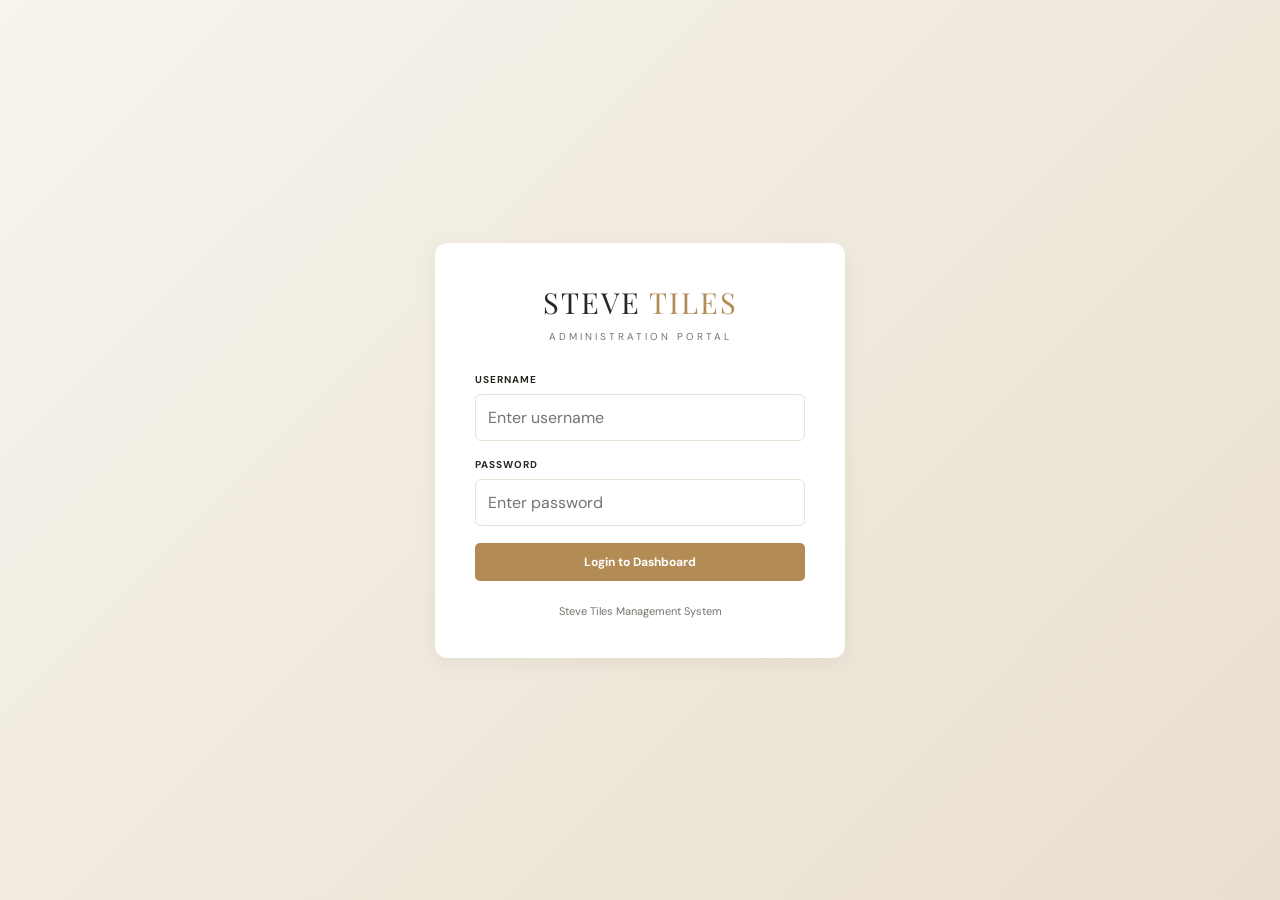
==== commit 4639284b: "Update Steve Tiles Studio website" ====
--- a/admin-dashboard.html
+++ b/admin-dashboard.html
@@ -4,370 +4,2562 @@
 <head>
 <meta charset="UTF-8">
 <meta name="viewport" content="width=device-width, initial-scale=1.0">
-<title>Steve Tiles | Admin Portal</title>
+<title>Steve Tiles | Admin Dashboard</title>
 <link href="https://fonts.googleapis.com/css2?family=DM+Sans:wght@400;500;600;700&family=Playfair+Display:wght@500;600;700&display=swap" rel="stylesheet">
 
 <style>
 :root {
-    --dark:#252522;
-    --dark2:#33332e;
-    --gold:#b99a62;
-    --cream:#f5f2eb;
+    --cream:#f7f4ed;
     --white:#fff;
-    --muted:#89877f;
-    --line:#e9e5dc;
-    --green:#527b62;
-}
-*{box-sizing:border-box;margin:0;padding:0}
-body{font-family:'DM Sans',sans-serif;background:var(--cream);color:var(--dark)}
-button,input,select,textarea{font:inherit}
-button{cursor:pointer}
-.login-screen{min-height:100vh;display:grid;place-items:center;padding:20px;background:linear-gradient(135deg,#242420,#494438)}
-.login-card{background:white;width:100%;max-width:420px;padding:42px;border-radius:12px}
-.brand{text-align:center;font-family:'Playfair Display',serif;font-size:27px;letter-spacing:2px}
-.brand span{color:var(--gold)}
-.login-sub{text-align:center;color:var(--muted);font-size:13px;margin:9px 0 28px}
-.field{margin-bottom:16px}
-.field label{display:block;font-size:12px;font-weight:700;margin-bottom:7px}
-.field input,.field select,.field textarea{width:100%;padding:12px;border:1px solid var(--line);border-radius:6px;background:white;outline:none}
-.field input:focus,.field select:focus,.field textarea:focus{border-color:var(--gold)}
-.primary{background:var(--gold);color:white;border:0;padding:12px 18px;border-radius:5px;font-weight:700}
-.primary:hover{background:#9e804c}
-.login-card .primary{width:100%;margin-top:5px}
-.login-note{text-align:center;font-size:11px;color:var(--muted);margin-top:16px}
-.app{display:none;min-height:100vh}
-.sidebar{width:250px;background:var(--dark);color:white;position:fixed;inset:0 auto 0 0;padding:25px 17px;z-index:10;overflow-y:auto}
-.side-brand{font-family:'Playfair Display',serif;font-size:24px;letter-spacing:2px;padding:5px 12px 28px;border-bottom:1px solid #484841}
-.side-brand span{color:var(--gold)}
-.side-label{font-size:10px;color:#aaa69a;letter-spacing:2px;margin:27px 12px 12px}
-.nav-btn{width:100%;display:flex;align-items:center;gap:12px;padding:12px;border:0;background:transparent;color:#d6d2c8;text-align:left;border-radius:6px;margin:3px 0;font-size:13px}
-.nav-btn:hover,.nav-btn.active{background:#41413a;color:white}
-.nav-btn.active{border-left:3px solid var(--gold)}
-.nav-icon{width:20px;text-align:center;color:var(--gold)}
-.sidebar-bottom{margin-top:35px;border-top:1px solid #484841;padding-top:17px}
-.main{margin-left:250px;min-height:100vh}
-.topbar{height:76px;background:white;border-bottom:1px solid var(--line);display:flex;align-items:center;justify-content:space-between;padding:0 35px;position:sticky;top:0;z-index:5}
-.topbar small{color:var(--muted)}
-.admin-profile{display:flex;align-items:center;gap:11px;font-size:13px}
-.avatar{width:37px;height:37px;border-radius:50%;background:#e8dfcc;color:#715b37;display:grid;place-items:center;font-weight:700}
-.content{padding:32px 35px;max-width:1450px;margin:auto}
-.page{display:none}
-.page.active{display:block}
-.page-heading{display:flex;justify-content:space-between;align-items:center;gap:15px;margin-bottom:25px;flex-wrap:wrap}
-h1,h2,h3{font-family:'Playfair Display',serif;font-weight:600}
-.page-heading h1{font-size:30px}
-.page-heading p{font-size:13px;color:var(--muted);margin-top:6px}
-.stats{display:grid;grid-template-columns:repeat(4,1fr);gap:17px;margin-bottom:25px}
-.stat,.panel,.action-card{background:white;border:1px solid var(--line);border-radius:9px}
-.stat{padding:21px}
-.stat-top{display:flex;justify-content:space-between;color:var(--muted);font-size:12px}
-.stat-icon{background:#f4efe5;color:var(--gold);width:35px;height:35px;display:grid;place-items:center;border-radius:7px;font-size:17px}
-.stat h2{font-family:'DM Sans',sans-serif;font-size:28px;margin:17px 0 4px}
-.stat p{font-size:11px;color:var(--muted)}
-.panel{padding:23px;margin-bottom:22px}
-.panel-heading{display:flex;justify-content:space-between;align-items:center;gap:12px;margin-bottom:18px;flex-wrap:wrap}
-.panel-heading h2{font-size:20px}
-.panel-heading p{font-size:12px;color:var(--muted);margin-top:4px}
-.actions{display:grid;grid-template-columns:repeat(3,1fr);gap:15px}
-.action-card{padding:20px;text-align:left;border:1px solid var(--line);color:var(--dark)}
-.action-card:hover{border-color:var(--gold);transform:translateY(-2px)}
-.action-card span{font-size:22px;color:var(--gold)}
-.action-card h3{font-size:17px;margin:12px 0 5px}
-.action-card p{font-size:12px;color:var(--muted)}
-table{width:100%;border-collapse:collapse;font-size:12px}
-th{text-align:left;color:var(--muted);font-weight:600;background:#faf9f6}
-th,td{padding:14px 12px;border-bottom:1px solid var(--line)}
-.empty{text-align:center;color:var(--muted);padding:25px}
-.form-grid{display:grid;grid-template-columns:repeat(2,1fr);gap:0 18px}
-.form-actions{display:flex;gap:10px;margin-top:10px}
-.secondary{background:white;border:1px solid var(--line);padding:11px 17px;border-radius:5px;color:var(--dark)}
-.danger{color:#a94c43;border:0;background:transparent;font-size:12px}
-.status{padding:5px 9px;border-radius:20px;background:#edf3ed;color:var(--green);font-size:10px}
-.preview-grid{display:grid;grid-template-columns:repeat(4,1fr);gap:14px}
-.preview-card{border:1px solid var(--line);border-radius:7px;overflow:hidden;background:#faf9f6}
-.preview-card img{width:100%;height:125px;object-fit:cover;display:block}
-.preview-card p{font-size:11px;padding:9px;word-break:break-word}
-.notice{background:#f8f4eb;border-left:3px solid var(--gold);padding:13px 15px;font-size:12px;color:#6e624e;margin-bottom:18px;line-height:1.6}
-.mobile-menu{display:none;border:0;background:transparent;font-size:22px}
-.section-help{font-size:12px;color:var(--muted);line-height:1.6;margin:0 0 18px}
-@media(max-width:1000px){.stats{grid-template-columns:repeat(2,1fr)}.actions{grid-template-columns:repeat(2,1fr)}.preview-grid{grid-template-columns:repeat(3,1fr)}}
-@media(max-width:700px){
-.sidebar{transform:translateX(-100%);transition:.25s}.sidebar.open{transform:translateX(0)}
-.main{margin-left:0}.mobile-menu{display:block}.topbar{padding:0 17px;height:65px}
-.content{padding:23px 16px}.stats{gap:10px}.stat{padding:15px}.stat h2{font-size:23px}
-.actions{grid-template-columns:1fr 1fr}.preview-grid{grid-template-columns:repeat(2,1fr)}
-.form-grid{grid-template-columns:1fr}.page-heading h1{font-size:25px}
-.panel{padding:16px;overflow-x:auto}table{min-width:560px}
-}
+    --gold:#b28b55;
+    --gold-light:#d9bd91;
+    --dark:#292722;
+    --grey:#77736d;
+    --border:#e8e1d5;
+    --green:#39815a;
+    --red:#b94b43;
+    --shadow:0 5px 22px rgba(40,35,25,.06);
+}
+* {box-sizing:border-box;margin:0;padding:0}
+body {font-family:'DM Sans',sans-serif;background:var(--cream);color:var(--dark)}
+button,input,select,textarea {font:inherit}
+button {cursor:pointer}
+.login-screen {
+    min-height:100vh;display:flex;align-items:center;justify-content:center;
+    padding:20px;background:linear-gradient(135deg,#f7f4ed,#e9dfce)
+}
+.login-card {
+    width:100%;max-width:410px;background:white;padding:40px;
+    border-radius:12px;box-shadow:var(--shadow)
+}
+.brand,.side-brand {
+    font-family:'Playfair Display',serif;font-size:29px;
+    letter-spacing:2px;text-align:center
+}
+.brand span,.side-brand span {color:var(--gold)}
+.login-sub {text-align:center;font-size:10px;letter-spacing:3px;color:var(--grey);margin:9px 0 30px}
+.field {margin-bottom:17px}
+.field label {display:block;font-size:10px;font-weight:700;letter-spacing:1px;margin-bottom:8px}
+.field input,.field select,.field textarea {
+    width:100%;padding:12px;border:1px solid var(--border);border-radius:6px;
+    outline:none;background:white;color:var(--dark)
+}
+.field textarea {min-height:85px;resize:vertical}
+.field input:focus,.field select:focus,.field textarea:focus {border-color:var(--gold)}
+.login-card button {width:100%}
+.login-error {color:var(--red);font-size:12px;margin-top:12px;text-align:center}
+.login-note {text-align:center;font-size:11px;color:var(--grey);margin-top:23px}
+.primary,.secondary,.danger,.success,.small-button {
+    border:0;border-radius:5px;padding:11px 16px;font-size:12px;font-weight:700;
+    transition:.2s
+}
+.primary {background:var(--gold);color:white}
+.primary:hover {background:#987342}
+.secondary {background:#f1ede5;color:var(--dark);border:1px solid var(--border)}
+.danger {background:#faeeec;color:var(--red)}
+.success {background:#eaf4ed;color:var(--green)}
+.small-button {padding:7px 10px;font-size:11px}
+.primary:disabled {opacity:.6;cursor:not-allowed}
+.app {display:none;min-height:100vh}
+.sidebar {
+    position:fixed;left:0;top:0;bottom:0;width:250px;background:#292722;
+    color:white;padding:28px 17px;z-index:100;display:flex;flex-direction:column;
+    transition:transform .25s
+}
+.side-brand {color:white;font-size:25px;margin-bottom:36px}
+.side-label {font-size:9px;letter-spacing:2px;color:#a9a49a;padding:14px 12px 9px}
+.nav-btn {
+    width:100%;display:flex;align-items:center;gap:12px;padding:12px;
+    color:#d5d1c8;background:transparent;border:0;border-radius:5px;
+    text-align:left;font-size:12px;margin-bottom:4px
+}
+.nav-btn:hover,.nav-btn.active {background:#464238;color:white}
+.nav-btn.active {border-left:3px solid var(--gold)}
+.nav-icon {width:19px;text-align:center;font-size:16px}
+.sidebar-bottom {margin-top:auto}
+.main {margin-left:250px;min-height:100vh}
+.topbar {
+    height:75px;background:white;border-bottom:1px solid var(--border);
+    display:flex;align-items:center;justify-content:space-between;padding:0 35px;
+    position:sticky;top:0;z-index:50
+}
+.topbar strong {font-size:14px}
+.admin-profile {display:flex;align-items:center;gap:10px;font-size:12px}
+.avatar {
+    width:34px;height:34px;border-radius:50%;background:#f1e8d8;
+    color:var(--gold);display:grid;place-items:center;font-weight:700
+}
+.content {padding:32px 35px;max-width:1500px;margin:auto}
+.page {display:none}
+.page.active {display:block}
+.page-heading {
+    display:flex;justify-content:space-between;align-items:center;
+    gap:15px;flex-wrap:wrap;margin-bottom:25px
+}
+.page-heading h1 {font-family:'Playfair Display',serif;font-size:30px;font-weight:600}
+.page-heading p {font-size:12px;color:var(--grey);margin-top:6px}
+.stats {display:grid;grid-template-columns:repeat(4,1fr);gap:17px;margin-bottom:28px}
+.stat {
+    background:white;padding:21px;border:1px solid var(--border);
+    border-radius:8px;box-shadow:var(--shadow)
+}
+.stat p {font-size:11px;color:var(--grey);margin-bottom:12px}
+.stat h2 {font-size:29px;font-weight:600}
+.stat small {font-size:10px;color:var(--gold)}
+.panel {
+    background:white;border:1px solid var(--border);border-radius:8px;
+    padding:23px;margin-bottom:22px;box-shadow:var(--shadow);min-width:0
+}
+.panel-header {
+    display:flex;align-items:center;justify-content:space-between;
+    gap:12px;flex-wrap:wrap;margin-bottom:20px
+}
+.panel-header h2 {font-size:17px}
+.panel-header p {font-size:11px;color:var(--grey);margin-top:5px}
+.table-wrap {width:100%;overflow-x:auto}
+table {width:100%;border-collapse:collapse;min-width:650px}
+th {
+    background:#f8f6f1;text-align:left;padding:13px 12px;
+    font-size:10px;letter-spacing:.6px;color:var(--grey)
+}
+td {padding:13px 12px;border-bottom:1px solid #eeeae3;font-size:12px;vertical-align:middle}
+tbody tr:hover {background:#fcfbf8}
+.product-name {font-weight:700}
+.product-code {font-size:10px;color:var(--grey);margin-top:4px}
+.status {padding:5px 9px;border-radius:20px;font-size:10px;font-weight:700}
+.status.active {background:#eaf4ed;color:var(--green)}
+.status.inactive {background:#faeeec;color:var(--red)}
+.actions {display:flex;gap:6px;flex-wrap:wrap}
+.toolbar {display:flex;gap:10px;flex-wrap:wrap;margin-bottom:18px}
+.toolbar input {
+    padding:10px 12px;border:1px solid var(--border);
+    border-radius:5px;outline:none;min-width:190px
+}
+.toolbar input:focus {border-color:var(--gold)}
+.form-grid {display:grid;grid-template-columns:1fr 1fr;gap:0 17px}
+.form-actions {display:flex;gap:9px;flex-wrap:wrap;margin-top:7px}
+.message {font-size:12px;margin-top:12px;min-height:17px}
+.message.ok {color:var(--green)}
+.message.error {color:var(--red)}
+.hidden {display:none!important}
+.help {font-size:11px;color:var(--grey);line-height:1.6;margin:10px 0 17px}
+.empty {padding:30px;text-align:center;color:var(--grey);font-size:12px}
+.image-grid {display:grid;grid-template-columns:repeat(3,1fr);gap:16px}
+.image-card {border:1px solid var(--border);border-radius:8px;overflow:hidden;background:white}
+.image-card img {width:100%;height:175px;object-fit:cover;display:block;background:#f2efe8}
+.image-card-body {padding:13px}
+.image-card-body h3 {font-size:13px;margin-bottom:5px}
+.image-card-body p {font-size:10px;color:var(--grey);margin-bottom:10px;word-break:break-all}
+.image-actions {display:flex;gap:7px;flex-wrap:wrap}
+.image-actions button {flex:1}
+.upload-box {
+    border:1px dashed var(--gold-light);background:#fcfaf6;
+    padding:20px;border-radius:8px;margin-bottom:20px
+}
+.upload-box h3 {font-size:15px;margin-bottom:7px}
+.upload-box p {font-size:11px;color:var(--grey);margin-bottom:15px}
+.modal {
+    display:none;position:fixed;inset:0;background:rgba(0,0,0,.65);
+    z-index:999;align-items:center;justify-content:center;padding:18px
+}
+.modal.show {display:flex}
+.modal-content {
+    background:white;width:100%;max-width:620px;max-height:90vh;
+    overflow-y:auto;padding:25px;border-radius:10px;position:relative
+}
+.modal-close {position:absolute;right:18px;top:15px}
+.preview-image {max-width:100%;max-height:70vh;object-fit:contain}
+.mobile-menu {display:none;border:0;background:transparent;font-size:23px}
+.sidebar-backdrop {display:none}
+.note-box {
+    background:#f8f4eb;border-left:4px solid var(--gold);
+    padding:15px;border-radius:5px;color:#6e624e;
+    font-size:11px;line-height:1.7;margin-bottom:18px
+}
+@media(max-width:1050px) {
+    .stats {grid-template-columns:repeat(2,1fr)}
+    .image-grid {grid-template-columns:repeat(2,1fr)}
+}
+@media(max-width:720px) {
+    .sidebar {transform:translateX(-100%)}
+    .sidebar.open {transform:translateX(0)}
+    .sidebar-backdrop.show {
+        display:block;position:fixed;inset:0;background:rgba(0,0,0,.4);z-index:90
+    }
+    .main {margin-left:0}
+    .mobile-menu {display:block}
+    .topbar {padding:0 16px}
+    .content {padding:22px 15px}
+    .form-grid {grid-template-columns:1fr}
+    .image-grid {grid-template-columns:1fr 1fr}
+}
+@media(max-width:430px) {
+    .stats {gap:9px}
+    .stat {padding:13px}
+    .stat h2 {font-size:23px}
+    .image-grid {grid-template-columns:1fr}
+}
+
+/* =================================
+   PROFESSIONAL GALLERY DESIGN
+================================= */
+
+.gallery-upload-zone {
+    border: 2px dashed #c9b58c;
+    border-radius: 14px;
+    padding: 45px 20px;
+    text-align: center;
+    background: #fcfaf6;
+    transition: 0.3s ease;
+    cursor: pointer;
+}
+
+.gallery-upload-zone:hover,
+.gallery-upload-zone.drag-over {
+    border-color: #a98243;
+    background: #f7f0e3;
+}
+
+.gallery-upload-icon {
+    width: 58px;
+    height: 58px;
+    margin: 0 auto 15px;
+    border-radius: 50%;
+    background: #eee4d1;
+    color: #8a672f;
+    display: flex;
+    align-items: center;
+    justify-content: center;
+    font-size: 34px;
+    font-weight: 400;
+}
+
+.gallery-upload-zone h3 {
+    color: #30271e;
+    margin-bottom: 8px;
+}
+
+.gallery-upload-zone p {
+    color: #81766a;
+    margin-bottom: 18px;
+}
+
+.gallery-upload-zone small {
+    display: block;
+    color: #938778;
+    margin-top: 18px;
+}
+
+#gallerySelectedArea h3 {
+    margin-bottom: 15px;
+}
+
+#galleryUploadMessage {
+    font-size: 14px;
+    font-weight: 600;
+}
+
+.gallery-image-card {
+    position: relative;
+    overflow: hidden;
+    border-radius: 12px;
+    background: #fff;
+    border: 1px solid #e9e1d5;
+}
+
+.gallery-image-card img {
+    width: 100%;
+    height: 190px;
+    object-fit: cover;
+    display: block;
+}
+
+.gallery-image-details {
+    padding: 12px;
+}
+
+.gallery-image-details p {
+    font-size: 13px;
+    color: #55483a;
+    overflow-wrap: anywhere;
+    margin: 0;
+}
+
+.gallery-delete-btn {
+    margin-top: 10px;
+    border: 1px solid #d9b7b7;
+    color: #a33b3b;
+    background: #fff5f5;
+    padding: 7px 12px;
+    border-radius: 6px;
+    cursor: pointer;
+}
+
+.gallery-delete-btn:hover {
+    background: #a33b3b;
+    color: white;
+}
+
+@media (max-width: 600px) {
+    .gallery-upload-zone {
+        padding: 30px 12px;
+    }
+
+    .gallery-image-card img {
+        height: 150px;
+    }
+}
+
+/* GALLERY LAYOUT POLISH */
+
+#page-gallery .stats-grid {
+    display: grid;
+    grid-template-columns: minmax(220px, 280px);
+    gap: 18px;
+    margin: 22px 0;
+}
+
+#page-gallery .stat-card {
+    background: #fff;
+    border: 1px solid #e8dfd0;
+    border-left: 4px solid #b58a4a;
+    border-radius: 12px;
+    padding: 20px 22px;
+    box-shadow: 0 5px 18px rgba(65, 48, 25, 0.05);
+}
+
+#page-gallery .stat-info span {
+    color: #827568;
+    font-size: 13px;
+}
+
+#page-gallery .stat-info h2 {
+    color: #30271e;
+    font-size: 30px;
+    margin: 8px 0 0;
+}
+
+#page-gallery .panel {
+    border-radius: 14px;
+    padding: 25px;
+}
+
+#page-gallery .panel-heading {
+    margin-bottom: 18px;
+}
+
+#page-gallery .panel-heading h2 {
+    color: #30271e;
+    margin-bottom: 7px;
+}
+
+#page-gallery .panel-heading p {
+    color: #827568;
+    font-size: 14px;
+}
+
+#page-gallery button.secondary {
+    background: #f4ecdf;
+    border: 1px solid #c7ad82;
+    color: #71552f;
+    border-radius: 7px;
+    padding: 11px 17px;
+    cursor: pointer;
+    font-weight: 600;
+}
+
+#page-gallery button.secondary:hover {
+    background: #e9dcc5;
+}
+
+@media (max-width: 600px) {
+    #page-gallery .stats-grid {
+        grid-template-columns: 1fr;
+    }
+
+    #page-gallery .panel {
+        padding: 16px;
+    }
+
+    #page-gallery .panel-heading {
+        gap: 12px;
+        flex-wrap: wrap;
+    }
+}
+
+/* WEBSITE SETTINGS DESIGN */
+
+#generalSettingsForm {
+    max-width: 750px;
+    margin-top: 25px;
+}
+
+#generalSettingsForm .form-group {
+    display: flex;
+    flex-direction: column;
+    gap: 9px;
+    margin-bottom: 22px;
+}
+
+#generalSettingsForm label {
+    font-size: 14px;
+    font-weight: 600;
+    color: #29251f;
+}
+
+#generalSettingsForm input,
+#generalSettingsForm textarea,
+#generalSettingsForm select {
+    width: 100%;
+    box-sizing: border-box;
+    padding: 13px 15px;
+    border: 1px solid #ded7cc;
+    border-radius: 8px;
+    background: #fff;
+    color: #29251f;
+    font-size: 14px;
+    outline: none;
+}
+
+#generalSettingsForm textarea {
+    min-height: 110px;
+    resize: vertical;
+}
+
+#generalSettingsForm input:focus,
+#generalSettingsForm textarea:focus,
+#generalSettingsForm select:focus {
+    border-color: #b18b52;
+    box-shadow: 0 0 0 3px rgba(177, 139, 82, 0.12);
+}
+
+#generalSettingsForm button {
+    margin-top: 5px;
+}
+
+/* PROFESSIONAL IMAGE MANAGEMENT */
+
+#imageManagementGrid {
+    display: grid;
+    grid-template-columns: repeat(4, minmax(0, 1fr));
+    gap: 22px;
+    margin-top: 24px;
+}
+
+.image-management-card {
+    background: #fff;
+    border: 1px solid #e8e4dc;
+    border-radius: 14px;
+    overflow: hidden;
+    box-shadow: 0 3px 12px rgba(0,0,0,0.05);
+    transition: 0.25s ease;
+}
+
+.image-management-card:hover {
+    transform: translateY(-4px);
+    box-shadow: 0 8px 22px rgba(0,0,0,0.10);
+}
+
+.image-management-preview {
+    width: 100%;
+    height: 220px;
+    padding: 12px;
+    background: #f5f4f1;
+    display: flex;
+    align-items: center;
+    justify-content: center;
+}
+
+.image-management-preview img {
+    width: 100%;
+    height: 100%;
+    object-fit: contain;
+    display: block;
+    border-radius: 8px;
+}
+
+.image-management-info {
+    padding: 15px 15px 8px;
+}
+
+.image-management-info h4 {
+    margin: 0 0 8px;
+    color: #29251f;
+    font-size: 14px;
+    line-height: 1.5;
+}
+
+.image-management-info p {
+    display: inline-block;
+    margin: 0;
+    padding: 5px 9px;
+    background: #f3eee5;
+    color: #80663e;
+    border-radius: 5px;
+    font-size: 11px;
+    font-weight: 700;
+}
+
+.image-management-actions {
+    display: flex;
+    gap: 8px;
+    padding: 12px 15px 15px;
+}
+
+.image-management-actions button {
+    flex: 1;
+    padding: 10px 6px;
+    border: none;
+    border-radius: 7px;
+    font-size: 12px;
+    font-weight: 600;
+    cursor: pointer;
+}
+
+.image-management-actions button:first-child {
+    background: #29251f;
+    color: white;
+}
+
+.image-management-actions button:last-child {
+    background: #f8eeee;
+    color: #b34444;
+}
+
+@media (max-width: 1000px) {
+    #imageManagementGrid {
+        grid-template-columns: repeat(3, minmax(0, 1fr));
+    }
+}
+
+@media (max-width: 650px) {
+    #imageManagementGrid {
+        grid-template-columns: repeat(2, minmax(0, 1fr));
+        gap: 12px;
+    }
+
+    .image-management-preview {
+        height: 150px;
+    }
+}
+
 </style>
 </head>
 
 <body>
 
-<!-- ADMIN LOGIN -->
 <section class="login-screen" id="loginScreen">
     <div class="login-card">
-        <div class="brand">STEVE <span>TILES.</span></div>
+        <div class="brand">STEVE <span>TILES</span></div>
         <p class="login-sub">ADMINISTRATION PORTAL</p>
         <form id="loginForm">
             <div class="field">
-                <label>ADMIN USERNAME</label>
-                <input id="username" type="text" placeholder="Enter username" required>
+                <label>USERNAME</label>
+                <input id="loginUsername" required placeholder="Enter username">
             </div>
             <div class="field">
                 <label>PASSWORD</label>
-                <input id="password" type="password" placeholder="Enter password" required>
+                <input id="loginPassword" type="password" required placeholder="Enter password">
             </div>
-            <button class="primary" type="submit">Sign In to Dashboard</button>
+            <button class="primary" type="submit">Login to Dashboard</button>
+            <p class="login-error" id="loginError"></p>
         </form>
-        <p class="login-note">Demo login: admin / steve123</p>
+        <p class="login-note">Steve Tiles Management System</p>
     </div>
 </section>
 
-<!-- ADMIN APPLICATION -->
+<div class="sidebar-backdrop" id="sidebarBackdrop"></div>
+
 <div class="app" id="adminApp">
-<aside class="sidebar" id="sidebar">
-    <div class="side-brand">STEVE <span>TILES.</span></div>
-    <p class="side-label">MAIN MENU</p>
-    <button class="nav-btn active" data-page="overview"><span class="nav-icon">▦</span>Dashboard Overview</button>
-    <button class="nav-btn" data-page="products"><span class="nav-icon">▤</span>Product Management</button>
-    <button class="nav-btn" data-page="categories"><span class="nav-icon">◫</span>Category Management</button>
-    <button class="nav-btn" data-page="images"><span class="nav-icon">▧</span>Image Management</button>
-    <button class="nav-btn" data-page="gallery"><span class="nav-icon">▦</span>Gallery Management</button>
-    <button class="nav-btn" data-page="enquiries"><span class="nav-icon">✉</span>Customer Enquiries</button>
-    <p class="side-label">STORE</p>
-    <button class="nav-btn" data-page="store"><span class="nav-icon">⌂</span>Store Information</button>
-    <button class="nav-btn" onclick="window.open('index.html','_blank')"><span class="nav-icon">↗</span>View Website</button>
-    <div class="sidebar-bottom">
-        <button class="nav-btn" id="logoutBtn"><span class="nav-icon">⇥</span>Logout</button>
-    </div>
-</aside>
-
-<main class="main">
-<header class="topbar">
-    <div style="display:flex;align-items:center;gap:13px">
-        <button class="mobile-menu" id="mobileMenu">☰</button>
-        <div><strong id="topTitle">Dashboard Overview</strong><br><small>Steve Tiles / Admin Panel</small></div>
-    </div>
-    <div class="admin-profile"><div class="avatar">A</div><div><strong>Administrator</strong><br><small>Store Manager</small></div></div>
-</header>
-
-<div class="content">
-
-<!-- OVERVIEW -->
-<section class="page active" id="overview">
+    <aside class="sidebar" id="sidebar">
+        <div class="side-brand">STEVE <span>TILES</span></div>
+
+        <p class="side-label">MAIN MENU</p>
+        <button class="nav-btn active" data-page="overview">▦ &nbsp; Overview</button>
+        <button class="nav-btn" data-page="products">▤ &nbsp; Product Management</button>
+        <button class="nav-btn" data-page="categories">▧ &nbsp; Category Management</button>
+
+        <p class="side-label">STORE MANAGEMENT</p>
+        <button class="nav-btn" data-page="images">▣ &nbsp; Image Management</button>
+        <button class="nav-btn" data-page="gallery">▧ &nbsp; Gallery Management</button>
+        <button class="nav-btn" data-page="enquiries">✉ &nbsp; Customer Enquiries</button>
+<button class="nav-btn" data-page="settings">⚙ &nbsp; Website Settings</button>
+<a class="nav-btn" href="index.html" style="text-decoration:none;">⌂ &nbsp; Home Page</a>
+        <div class="sidebar-bottom">
+            <button class="nav-btn" id="logoutButton">↪ &nbsp; Logout</button>
+        </div>
+    </aside>
+
+    <main class="main">
+    <header class="topbar">
+        <div style="display:flex;align-items:center;gap:14px">
+            <button class="mobile-menu" id="mobileMenuButton">☰</button>
+            <strong id="topbarTitle">Overview</strong>
+        </div>
+
+        <div class="admin-profile">
+            <div class="avatar">ST</div>
+            <span>Administrator</span>
+        </div>
+    </header>
+
+        <div class="content">
+
+            <!-- OVERVIEW -->
+            <section class="page active" id="page-overview">
+                <div class="page-heading">
+                    <div>
+                        <h1>Dashboard Overview</h1>
+                        <p>Welcome to your Steve Tiles store management dashboard.</p>
+                    </div>
+                    <button class="secondary" onclick="refreshAll()">↻ Refresh Data</button>
+                </div>
+
+                <div class="stats">
+                    <div class="stat"><p>Active Products</p><h2 id="totalProducts">0</h2><small>From MySQL</small></div>
+                    <div class="stat"><p>Active Categories</p><h2 id="totalCategories">0</h2><small>From MySQL</small></div>
+                    <div class="stat"><p>Products With Images</p><h2 id="totalImages">0</h2><small>Active products</small></div>
+                    <div class="stat"><p>Customer Enquiries</p><h2 id="totalEnquiries">0</h2><small>Browser storage</small></div>
+                </div>
+
+                <div class="panel">
+                    <div class="panel-header">
+                        <div><h2>Recent Products</h2><p>Latest active products saved in your database.</p></div>
+                        <button class="secondary" onclick="showPage('products')">Manage Products</button>
+                    </div>
+                    <div class="table-wrap">
+                        <table>
+                            <thead><tr><th>PRODUCT</th><th>CODE</th><th>PRICE</th><th>STATUS</th></tr></thead>
+                            <tbody id="recentProducts"><tr><td colspan="4">Loading...</td></tr></tbody>
+                        </table>
+                    </div>
+                </div>
+
+                <div class="panel">
+                    <div class="panel-header"><div><h2>Quick Actions</h2><p>Manage your store.</p></div></div>
+                    <div class="actions">
+                        <button class="primary" onclick="showPage('products');newProduct()">+ Add Product</button>
+                        <button class="secondary" onclick="showPage('categories');newCategory()">+ Add Category</button>
+                        <button class="secondary" onclick="showPage('images')">Manage Images</button>
+                        <button class="secondary" onclick="showPage('enquiries')">View Enquiries</button>
+                    </div>
+                </div>
+            </section>
+
+            <!-- PRODUCTS -->
+            <section class="page" id="page-products">
+                <div class="page-heading">
+                    <div><h1>Product Management</h1><p>Add, edit, deactivate and activate tile products.</p></div>
+                    <button class="primary" onclick="newProduct()">+ Add Product</button>
+                </div>
+
+                <div class="panel" id="productFormPanel">
+                    <div class="panel-header">
+                        <div><h2 id="productFormTitle">Add New Product</h2><p>Product details will be saved in MySQL.</p></div>
+                    </div>
+                    <form id="productForm">
+                        <div class="form-grid">
+                            <div class="field">
+                                <label>PRODUCT CODE *</label>
+                                <input id="pCode" required placeholder="Example: TILE001">
+                            </div>
+                            <div class="field">
+                                <label>PRODUCT NAME *</label>
+                                <input id="pName" required placeholder="Enter product name">
+                            </div>
+                            <div class="field">
+                                <label>CATEGORY *</label>
+                                <select id="pCategory" required><option value="">Select category</option></select>
+                            </div>
+                            <div class="field">
+                                <label>SIZE</label>
+                                <input id="pSize" placeholder="Example: 600x600 mm">
+                            </div>
+                            <div class="field">
+                                <label>FINISH</label>
+                                <input id="pFinish" placeholder="Example: Glossy">
+                            </div>
+                            <div class="field">
+                                <label>PRICE (₹)</label>
+                                <input id="pPrice" type="number" min="0" step="0.01" placeholder="Enter price">
+                            </div>
+                        </div>
+                        <div class="form-actions">
+                            <button class="primary" id="saveProductButton" type="submit">Save Product</button>
+                            <button class="secondary" type="button" onclick="resetProductForm()">Cancel</button>
+                        </div>
+                        <p class="message" id="productFormMessage"></p>
+                    </form>
+                </div>
+
+                <div class="panel">
+                    <div class="panel-header">
+                        <div><h2>All Products</h2><p>Active and inactive products from your database.</p></div>
+                        <button class="secondary" onclick="loadProducts()">↻ Refresh</button>
+                    </div>
+                    <div class="toolbar">
+                        <input id="productSearch" placeholder="Search by name or code..." oninput="renderProducts()">
+                    </div>
+                    <div class="table-wrap">
+                        <table>
+                            <thead><tr><th>PRODUCT</th><th>CATEGORY</th><th>SIZE</th><th>FINISH</th><th>PRICE</th><th>STATUS</th><th>ACTIONS</th></tr></thead>
+                            <tbody id="productTable"><tr><td colspan="7">Loading products...</td></tr></tbody>
+                        </table>
+                    </div>
+                </div>
+            </section>
+
+            <!-- CATEGORIES -->
+            <section class="page" id="page-categories">
+                <div class="page-heading">
+                    <div><h1>Category Management</h1><p>Create, edit, deactivate and activate categories.</p></div>
+                    <button class="primary" onclick="newCategory()">+ Add Category</button>
+                </div>
+
+                <div class="panel">
+                    <div class="panel-header"><div><h2 id="categoryFormTitle">Add New Category</h2><p>Category information is stored in MySQL.</p></div></div>
+                    <form id="categoryForm">
+                        <div class="form-grid">
+                            <div class="field">
+                                <label>CATEGORY NAME *</label>
+                                <input id="categoryName" required placeholder="Example: Floor Tiles">
+                            </div>
+                            <div class="field">
+                                <label>CATEGORY SLUG *</label>
+                                <input id="categorySlug" required placeholder="Example: floor-tiles">
+                            </div>
+                            <div class="field" style="grid-column:1/-1">
+                                <label>DESCRIPTION</label>
+                                <textarea id="categoryDescription" placeholder="Enter category description"></textarea>
+                            </div>
+                        </div>
+                        <div class="form-actions">
+                            <button class="primary" type="submit" id="saveCategoryButton">Save Category</button>
+                            <button class="secondary" type="button" onclick="resetCategoryForm()">Cancel</button>
+                        </div>
+                        <p class="message" id="categoryFormMessage"></p>
+                    </form>
+                </div>
+
+                <div class="panel">
+                    <div class="panel-header">
+                        <div><h2>All Categories</h2><p>Active and inactive category records.</p></div>
+                        <button class="secondary" onclick="loadCategories()">↻ Refresh</button>
+                    </div>
+                    <div class="table-wrap">
+                        <table>
+                            <thead><tr><th>NAME</th><th>SLUG</th><th>DESCRIPTION</th><th>STATUS</th><th>ACTIONS</th></tr></thead>
+                            <tbody id="categoryTable"><tr><td colspan="5">Loading...</td></tr></tbody>
+                        </table>
+                    </div>
+                </div>
+            </section>
+
+            <!-- IMAGES -->
+            <section class="page" id="page-images">
+                <div class="page-heading">
+                    <div><h1>Image Management</h1><p>Upload, replace and delete product images.</p></div>
+                    <button class="secondary" onclick="loadProducts()">↻ Refresh</button>
+                </div>
+
+                <div class="note-box">Images uploaded here are stored in your Flask backend folder: <b>backend/uploads/products</b>. They are linked to products in MySQL.</div>
+
+                <div class="panel upload-box">
+                    <h3>Upload Product Image</h3>
+                    <p>Select an active product and choose an image file.</p>
+                    <form id="imageUploadForm">
+                        <div class="form-grid">
+                            <div class="field">
+                                <label>SELECT PRODUCT *</label>
+                                <select id="imageProduct" required><option value="">Select product</option></select>
+                            </div>
+                            <div class="field">
+                                <label>CHOOSE IMAGE *</label>
+                                <input id="productImageFile" type="file" accept=".png,.jpg,.jpeg,.webp" required>
+                            </div>
+                        </div>
+                        <button class="primary" type="submit" id="imageUploadButton">Upload Image</button>
+                        <p class="message" id="imageUploadMessage"></p>
+                    </form>
+                </div>
+
+                <div class="panel">
+                    <div class="panel-header"><div><h2>Product Image Library</h2><p>Click an image to preview it.</p></div></div>
+                    <div class="toolbar">
+                        <input id="imageSearch" placeholder="Search products..." oninput="renderImages()">
+                    </div>
+                    <div class="image-grid" id="imageManagementGrid"><div class="empty">Loading images...</div></div>
+                </div>
+            </section>
+
+            
+<!-- GALLERY MANAGEMENT -->
+<section class="page" id="page-gallery">
+
     <div class="page-heading">
-        <div><h1>Welcome Back, Admin</h1><p>Manage your Steve Tiles showroom website from one place.</p></div>
-        <span id="todayDate" style="font-size:12px;color:#89877f"></span>
-    </div>
-    <div class="stats">
-        <div class="stat"><div class="stat-top">Total Products <span class="stat-icon">▤</span></div><h2 id="productCount">12</h2><p>Products in your catalogue</p></div>
-        <div class="stat"><div class="stat-top">Categories <span class="stat-icon">◫</span></div><h2 id="categoryCount">5</h2><p>Tile categories</p></div>
-        <div class="stat"><div class="stat-top">Customer Enquiries <span class="stat-icon">✉</span></div><h2 id="enquiryCount">0</h2><p>Enquiries received in this browser</p></div>
-        <div class="stat"><div class="stat-top">Uploaded Images <span class="stat-icon">▧</span></div><h2 id="imageCount">0</h2><p>Image previews in this session</p></div>
-    </div>
-    <div class="panel">
-        <div class="panel-heading"><div><h2>Quick Management</h2><p>Choose a section to manage your showroom website.</p></div></div>
-        <div class="actions">
-            <button class="action-card" data-go="products"><span>▤</span><h3>Manage Products</h3><p>Add and organise tile products.</p></button>
-            <button class="action-card" data-go="categories"><span>◫</span><h3>Manage Categories</h3><p>Organise your tile collections.</p></button>
-            <button class="action-card" data-go="images"><span>▧</span><h3>Upload Images</h3><p>Preview product images.</p></button>
-            <button class="action-card" data-go="enquiries"><span>✉</span><h3>Customer Enquiries</h3><p>Review customer messages.</p></button>
-            <button class="action-card" data-go="gallery"><span>▦</span><h3>Manage Gallery</h3><p>Preview showroom inspiration images.</p></button>
-            <button class="action-card" data-go="store"><span>⌂</span><h3>Store Information</h3><p>Review showroom details.</p></button>
+        <div>
+            <h1>Gallery Management</h1>
+            <p>Manage and showcase your showroom photographs.</p>
         </div>
     </div>
+
+    <!-- GALLERY SUMMARY -->
+    <div class="stats-grid">
+        <div class="stat-card">
+            <div class="stat-info">
+                <span>Total Gallery Images</span>
+                <h2 id="galleryCount">0</h2>
+            </div>
+        </div>
+    </div>
+
+    <!-- UPLOAD SECTION -->
     <div class="panel">
-        <div class="panel-heading"><div><h2>Recent Customer Enquiries</h2><p>Latest messages submitted through the website.</p></div><button class="secondary" data-go="enquiries">View All</button></div>
-        <div id="recentEnquiries"></div>
+        <div class="panel-heading">
+            <div>
+                <h2>Upload Showroom Images</h2>
+                <p>Select multiple photographs to add to your gallery.</p>
+            </div>
+        </div>
+
+        <div class="gallery-upload-zone" id="galleryDropZone">
+            <div class="gallery-upload-icon">↑</div>
+            <h3>Drag and drop your images here</h3>
+            <p>or click below to browse your computer</p>
+
+            <input
+                type="file"
+                id="galleryImages"
+                accept=".png,.jpg,.jpeg,.webp"
+                multiple
+                hidden
+            >
+
+            <button
+                class="primary"
+                type="button"
+                onclick="document.getElementById('galleryImages').click()"
+            >
+                Choose Images
+            </button>
+
+            <small>PNG, JPG, JPEG and WEBP formats supported · Maximum 20 images per upload</small>
+        </div>
+
+        <div id="gallerySelectedArea" style="display:none;margin-top:22px">
+            <h3>Selected Images</h3>
+            <div id="gallerySelectedPreview" class="image-grid"></div>
+
+            <div class="form-actions">
+                <button class="primary" id="galleryUploadBtn" type="button" onclick="uploadGalleryImages()">
+                    Upload Images
+                </button>
+
+                <button class="secondary" type="button" onclick="clearGallerySelection()">
+                    Clear Selection
+                </button>
+            </div>
+        </div>
+
+        <p id="galleryUploadMessage" style="margin-top:15px"></p>
+    </div>
+
+    <!-- SAVED GALLERY -->
+    <div class="panel" style="margin-top:25px">
+        <div class="panel-heading">
+            <div>
+                <h2>Showroom Gallery</h2>
+                <p>All permanently saved showroom photographs.</p>
+            </div>
+
+            <button class="secondary" type="button" onclick="loadGallery()">
+                Refresh Gallery
+            </button>
+        </div>
+
+        <div id="gallerySavedGrid" class="image-grid">
+            <p>Loading gallery images...</p>
+        </div>
+    </div>
+
+</section>
+
+
+            <!-- ENQUIRIES -->
+            <section class="page" id="page-enquiries">
+                <div class="page-heading">
+                    <div><h1>Customer Enquiries</h1><p>View enquiries saved by the customer website.</p></div>
+                    <button class="secondary" onclick="loadEnquiries()">↻ Refresh</button>
+                </div>
+                <div class="note-box">This dashboard reads the browser localStorage key <b>steveTilesEnquiries</b>. Your current Flask backend does not yet store enquiries in MySQL.</div>
+                <div class="panel">
+                    <div class="panel-header"><div><h2>Enquiry List</h2></div><button class="danger small-button" onclick="clearEnquiries()">Clear Browser Enquiries</button></div>
+                    <div id="enquiryList"><div class="empty">Loading enquiries...</div></div>
+                </div>
+            </section>
+
+  
+<!-- WEBSITE SETTINGS -->
+<section class="page" id="page-settings">
+
+    <div class="page-heading">
+        <div>
+            <h1>Website Settings</h1>
+            <p>Manage your Steve Tiles website.</p>
+        </div>
+    </div>
+
+    <!-- GENERAL SETTINGS -->
+    <div class="panel">
+        <div class="panel-header">
+            <div>
+                <h2>General Settings</h2>
+                <p>Basic website information.</p>
+            </div>
+        </div>
+
+        <form id="generalSettingsForm">
+            <div class="form-grid">
+                <div class="field">
+                    <label>Website Name</label>
+                    <input id="settingWebsiteName" required>
+                </div>
+                <div class="field">
+                    <label>Website Tagline</label>
+                    <input id="settingTagline">
+                </div>
+                <div class="field">
+                    <label>Website Description</label>
+                    <textarea id="settingDescription"></textarea>
+                </div>
+                <div class="field">
+                    <label>Website Status</label>
+                    <select id="settingWebsiteStatus">
+                        <option value="active">Active</option>
+                        <option value="maintenance">Maintenance Mode</option>
+                    </select>
+                </div>
+            </div>
+            <button type="submit" class="primary">Save General Settings</button>
+            <p id="generalSettingsMessage" class="message"></p>
+        </form>
+    </div>
+
+    <!-- CONTACT INFORMATION -->
+    <div class="panel">
+        <div class="panel-header">
+            <div>
+                <h2>Contact Information</h2>
+                <p>These details can appear on your public homepage.</p>
+            </div>
+        </div>
+
+        <form id="extraSettingsForm">
+            <div class="form-grid">
+                <div class="field">
+                    <label>Phone Number</label>
+                    <input id="settingPhone" type="tel" placeholder="Enter phone number">
+                </div>
+                <div class="field">
+                    <label>Email Address</label>
+                    <input id="settingEmail" type="email" placeholder="Enter email">
+                </div>
+                <div class="field">
+                    <label>WhatsApp Number</label>
+                    <input id="settingWhatsapp" type="tel" placeholder="Enter WhatsApp number">
+                </div>
+                <div class="field">
+                    <label>Showroom Address</label>
+                    <textarea id="settingAddress" placeholder="Enter showroom address"></textarea>
+                </div>
+            </div>
+
+            <!-- BRANDING -->
+            <div class="panel-header">
+                <div>
+                    <h2>Branding</h2>
+                    <p>Logo, favicon and website colours.</p>
+                </div>
+            </div>
+
+            <div class="form-grid">
+                <div class="field">
+                    <label>Logo Image URL</label>
+                    <input id="settingLogoUrl" type="url" placeholder="Paste logo image URL">
+                </div>
+                <div class="field">
+                    <label>Favicon URL</label>
+                    <input id="settingFaviconUrl" type="url" placeholder="Paste favicon image URL">
+                </div>
+                <div class="field">
+                    <label>Primary Colour</label>
+                    <input id="settingPrimaryColor" type="text" placeholder="#b28b55">
+                </div>
+                <div class="field">
+                    <label>Secondary Colour</label>
+                    <input id="settingSecondaryColor" type="text" placeholder="#292722">
+                </div>
+            </div>
+
+            <!-- HOMEPAGE -->
+            <div class="panel-header">
+                <div>
+                    <h2>Homepage Content</h2>
+                    <p>Manage the main homepage banner and text.</p>
+                </div>
+            </div>
+
+            <div class="form-grid">
+                <div class="field">
+                    <label>Homepage Heading</label>
+                    <input id="settingHomeTitle">
+                </div>
+                <div class="field">
+                    <label>Homepage Subtitle</label>
+                    <input id="settingHomeSubtitle">
+                </div>
+                <div class="field">
+                    <label>Banner Image URL</label>
+                    <input id="settingHomeBanner" type="url" placeholder="Paste banner image URL">
+                </div>
+                <div class="field">
+                    <label>Homepage Description</label>
+                    <textarea id="settingHomeDescription"></textarea>
+                </div>
+            </div>
+
+            <!-- BUSINESS HOURS -->
+            <div class="panel-header">
+                <div>
+                    <h2>Business Hours</h2>
+                    <p>Set your showroom opening and closing times.</p>
+                </div>
+            </div>
+
+            <div class="form-grid">
+                <div class="field">
+                    <label>Opening Time</label>
+                    <input id="settingOpeningTime" type="time">
+                </div>
+                <div class="field">
+                    <label>Closing Time</label>
+                    <input id="settingClosingTime" type="time">
+                </div>
+                <div class="field">
+                    <label>Working Days</label>
+                    <input id="settingWorkingDays" placeholder="Monday - Saturday">
+                </div>
+                <div class="field">
+                    <label>Holiday Note</label>
+                    <input id="settingHolidayNote" placeholder="Closed on Sundays">
+                </div>
+            </div>
+
+            <!-- SOCIAL MEDIA -->
+            <div class="panel-header">
+                <div>
+                    <h2>Social Media Links</h2>
+                    <p>Add your business social media profile URLs.</p>
+                </div>
+            </div>
+
+            <div class="form-grid">
+                <div class="field">
+                    <label>Instagram URL</label>
+                    <input id="settingInstagram" type="url" placeholder="https://instagram.com/...">
+                </div>
+                <div class="field">
+                    <label>Facebook URL</label>
+                    <input id="settingFacebook" type="url" placeholder="https://facebook.com/...">
+                </div>
+                <div class="field">
+                    <label>YouTube URL</label>
+                    <input id="settingYoutube" type="url" placeholder="https://youtube.com/...">
+                </div>
+                <div class="field">
+                    <label>Other Social Media URL</label>
+                    <input id="settingOtherSocial" type="url" placeholder="Optional">
+                </div>
+            </div>
+
+            <button type="submit" class="primary" id="saveExtraSettingsButton">
+                Save Website Information
+            </button>
+            <p id="extraSettingsMessage" class="message"></p>
+        </form>
     </div>
 </section>
 
-<!-- PRODUCTS -->
-<section class="page" id="products">
-    <div class="page-heading"><div><h1>Product Management</h1><p>Maintain your tile catalogue and product information.</p></div></div>
-    <div class="notice">Add product details here for your admin demonstration. The saved records are stored in this browser and are not yet connected to the public product catalogue.</div>
-    <div class="panel">
-        <div class="panel-heading"><div><h2>Add a Product</h2><p>Enter the product information below.</p></div></div>
-        <form id="productForm">
-            <div class="form-grid">
-                <div class="field"><label>PRODUCT NAME</label><input id="pName" required placeholder="e.g. Premium Marble Tile"></div>
-                <div class="field"><label>PRODUCT CODE</label><input id="pCode" required placeholder="e.g. ST013"></div>
-                <div class="field"><label>CATEGORY</label><select id="pCategory"><option>Floor</option><option>Wall</option><option>Bathroom</option><option>Kitchen</option><option>Outdoor</option></select></div>
-                <div class="field"><label>PRICE (OPTIONAL)</label><input id="pPrice" type="number" min="0" placeholder="Price"></div>
-                <div class="field"><label>SIZE</label><input id="pSize" placeholder="e.g. 600 x 1200 mm"></div>
-                <div class="field"><label>FINISH</label><input id="pFinish" placeholder="e.g. Glossy / Matte"></div>
-            </div>
-            <div class="form-actions"><button class="primary" type="submit">Save Product</button><button class="secondary" type="reset">Clear</button></div>
-        </form>
+
+
+<!-- IMAGE PREVIEW MODAL -->
+<div class="modal" id="imagePreviewModal" onclick="closeImagePreview(event)">
+    <div class="modal-content" style="max-width:850px;text-align:center">
+        <button class="secondary modal-close" onclick="closeImagePreview()">✕</button>
+        <img id="previewModalImage" class="preview-image" alt="Product image preview">
     </div>
-    <div class="panel"><div class="panel-heading"><h2>Added Products</h2></div><div id="productTable"></div></div>
-</section>
-
-<!-- CATEGORIES -->
-<section class="page" id="categories">
-    <div class="page-heading"><div><h1>Category Management</h1><p>Organise collections for easier customer browsing.</p></div></div>
-    <div class="panel">
-        <div class="panel-heading"><h2>Add a Category</h2></div>
-        <form id="categoryForm">
-            <div class="field"><label>CATEGORY NAME</label><input id="categoryName" required placeholder="e.g. Living Room Tiles"></div>
-            <button class="primary" type="submit">Add Category</button>
-        </form>
-    </div>
-    <div class="panel"><div class="panel-heading"><h2>Available Categories</h2></div><div id="categoryList"></div></div>
-</section>
-
-<!-- IMAGE MANAGEMENT -->
-<section class="page" id="images">
-    <div class="page-heading"><div><h1>Image Management</h1><p>Preview images for your product catalogue.</p></div></div>
-    <div class="notice">Choose image files from your computer. These are temporary browser previews; permanent website image storage is not connected yet.</div>
-    <div class="panel">
-        <div class="field"><label>SELECT PRODUCT IMAGES</label><input type="file" id="imageUpload" accept="image/*" multiple></div>
-        <div id="imagePreviews" class="preview-grid"></div>
-    </div>
-</section>
-
-<!-- GALLERY -->
-<section class="page" id="gallery">
-    <div class="page-heading"><div><h1>Gallery Management</h1><p>Showcase tile installations and interior inspiration.</p></div></div>
-    <div class="notice">Upload showroom, kitchen, bathroom and interior photos to preview them in this admin area.</div>
-    <div class="panel">
-        <div class="field"><label>SELECT GALLERY PHOTOS</label><input type="file" id="galleryUpload" accept="image/*" multiple></div>
-        <div id="galleryPreviews" class="preview-grid"></div>
-    </div>
-</section>
-
-<!-- ENQUIRIES -->
-<section class="page" id="enquiries">
-    <div class="page-heading"><div><h1>Customer Enquiries</h1><p>Review messages submitted by customers through your website.</p></div><button class="secondary" id="refreshEnquiries">Refresh</button></div>
-    <div class="notice">Enquiries appear here when submitted through the website in the same browser, provided the form saves them using the <strong>steveTilesEnquiries</strong> localStorage key.</div>
-    <div class="panel"><div id="allEnquiries"></div></div>
-</section>
-
-<!-- STORE INFORMATION -->
-<section class="page" id="store">
-    <div class="page-heading"><div><h1>Store Information</h1><p>Showroom details and customer contact information.</p></div></div>
-    <div class="panel">
-        <h2 style="margin-bottom:18px">Steve Tiles Showroom</h2>
-        <p class="section-help">Use this section to review the business information displayed on your customer website.</p>
-        <div class="field"><label>BUSINESS NAME</label><input value="Steve Tiles" readonly></div>
-        <div class="field"><label>WEBSITE</label><input value="Steve Tiles – Premium Tile Collections" readonly></div>
-        <div class="field"><label>PRODUCT RANGE</label><input value="Floor Tiles, Wall Tiles, Bathroom Tiles, Kitchen Tiles" readonly></div>
-        <div class="field"><label>WEBSITE FEATURES</label><textarea rows="4" readonly>Product catalogue, category browsing, product search and filters, image gallery, customer enquiry form and showroom contact details.</textarea></div>
-        <p class="section-help">Add your verified showroom address, phone number and email to the public website when those details are available.</p>
-    </div>
-</section>
-
 </div>
-</main>
-</div>
 
 <script>
-const $ = id => document.getElementById(id);
-
-function showApp(){
-    $('loginScreen').style.display='none';
-    $('adminApp').style.display='block';
-    $('todayDate').textContent=new Date().toLocaleDateString('en-IN',{day:'numeric',month:'long',year:'numeric'});
-    renderProducts();renderCategories();loadEnquiries();
-}
-$('loginForm').addEventListener('submit',function(e){
+/* =========================================
+   STEVE TILES ADMIN DASHBOARD
+========================================= */
+
+const API = "http://127.0.0.1:5000";
+
+let products = [];
+let categories = [];
+let editingProductCode = null;
+let editingCategoryId = null;
+
+/* LOGIN */
+
+const loginScreen = document.getElementById("loginScreen");
+const adminApp = document.getElementById("adminApp");
+
+function openDashboard() {
+    loginScreen.style.display = "none";
+    adminApp.style.display = "block";
+    loadAll();
+}
+
+// Check the actual Flask login session
+async function checkAdminSession() {
+    try {
+        const result = await api("/api/admin/session");
+
+        if (result.authenticated) {
+            sessionStorage.setItem("steveAdminLoggedIn", "true");
+            openDashboard();
+        } else {
+            sessionStorage.removeItem("steveAdminLoggedIn");
+            loginScreen.style.display = "";
+            adminApp.style.display = "none";
+        }
+    } catch (error) {
+        console.error("Session check failed:", error);
+        loginScreen.style.display = "";
+        adminApp.style.display = "none";
+    }
+}
+
+// Connect existing login form to Flask
+document.getElementById("loginForm").addEventListener("submit", async function(e) {
     e.preventDefault();
-    if($('username').value==='admin' && $('password').value==='steve123'){
-        sessionStorage.setItem('steveAdminLoggedIn','yes');
-        showApp();
-    }else alert('Incorrect username or password. Please try again.');
+
+    const username = document.getElementById("loginUsername").value.trim();
+    const password = document.getElementById("loginPassword").value;
+
+    const errorElement = document.getElementById("loginError");
+    errorElement.textContent = "Checking login...";
+
+    try {
+        await api("/api/admin/login", {
+            method: "POST",
+            headers: {
+                "Content-Type": "application/json"
+            },
+            body: JSON.stringify({
+                username: username,
+                password: password
+            })
+        });
+
+        sessionStorage.setItem("steveAdminLoggedIn", "true");
+        errorElement.textContent = "";
+        openDashboard();
+
+    } catch (error) {
+        errorElement.textContent = error.message;
+    }
 });
-$('logoutBtn').addEventListener('click',()=>{
-    sessionStorage.removeItem('steveAdminLoggedIn');
+
+// Logout from Flask session
+document.getElementById("logoutButton").addEventListener("click", async function() {
+    try {
+        await api("/api/admin/logout", {
+            method: "POST"
+        });
+    } catch (error) {
+        console.error("Logout error:", error);
+    }
+
+    sessionStorage.removeItem("steveAdminLoggedIn");
     location.reload();
 });
-if(sessionStorage.getItem('steveAdminLoggedIn')==='yes') showApp();
-
-function openPage(page){
-    document.querySelectorAll('.page').forEach(p=>p.classList.remove('active'));
-    $(page).classList.add('active');
-    document.querySelectorAll('.nav-btn[data-page]').forEach(b=>b.classList.toggle('active',b.dataset.page===page));
-    $('topTitle').textContent=document.querySelector('.nav-btn[data-page="'+page+'"]').textContent.trim();
-    $('sidebar').classList.remove('open');
-}
-document.querySelectorAll('[data-page]').forEach(b=>b.addEventListener('click',()=>openPage(b.dataset.page)));
-document.querySelectorAll('[data-go]').forEach(b=>b.addEventListener('click',()=>openPage(b.dataset.go)));
-$('mobileMenu').addEventListener('click',()=>$('sidebar').classList.toggle('open'));
-
-let adminProducts=JSON.parse(localStorage.getItem('steveAdminProducts')||'[]');
-let adminCategories=JSON.parse(localStorage.getItem('steveAdminCategories')||'["Floor","Wall","Bathroom","Kitchen","Outdoor"]');
-
-$('productForm').addEventListener('submit',e=>{
+
+// Verify session when dashboard opens
+checkAdminSession();
+
+
+/* NAVIGATION */
+
+const pageTitles = {
+    overview:"Overview",
+    products:"Product Management",
+    categories:"Category Management",
+    images:"Image Management",
+    gallery:"Gallery Management",
+    enquiries:"Customer Enquiries",
+    settings:"Website Settings"
+};
+
+
+function showPage(page) {
+    document.querySelectorAll(".page").forEach(el => el.classList.remove("active"));
+    document.querySelectorAll(".nav-btn[data-page]").forEach(el => el.classList.remove("active"));
+
+    const target = document.getElementById("page-" + page);
+    if (target) target.classList.add("active");
+
+    const nav = document.querySelector('.nav-btn[data-page="' + page + '"]');
+    if (nav) nav.classList.add("active");
+
+    document.getElementById("topbarTitle").textContent = pageTitles[page] || "Dashboard";
+
+    document.getElementById("sidebar").classList.remove("open");
+    document.getElementById("sidebarBackdrop").classList.remove("show");
+
+    if (page === "images") renderImages();
+    if (page === "enquiries") loadEnquiries();
+    if (page === "gallery") loadGallery();
+}
+
+
+document.querySelectorAll(".nav-btn[data-page]").forEach(btn => {
+    btn.addEventListener("click", () => showPage(btn.dataset.page));
+});
+
+document.getElementById("mobileMenuButton").addEventListener("click", () => {
+    document.getElementById("sidebar").classList.toggle("open");
+    document.getElementById("sidebarBackdrop").classList.toggle("show");
+});
+
+document.getElementById("sidebarBackdrop").addEventListener("click", () => {
+    document.getElementById("sidebar").classList.remove("open");
+    document.getElementById("sidebarBackdrop").classList.remove("show");
+});
+
+
+/* API HELPER */
+
+
+async function api(url, options = {}) {
+    const response = await fetch(API + url, {
+        ...options,
+        credentials: "include"
+    });
+
+    let data = {};
+
+    try {
+        data = await response.json();
+    } catch (error) {
+        data = {};
+    }
+
+    if (!response.ok) {
+        throw new Error(
+            data.message || "Request failed. Please check the backend."
+        );
+    }
+
+    return data;
+}
+
+function escapeHTML(value) {
+    return String(value ?? "").replace(/[&<>"']/g, char => ({
+        "&": "&amp;",
+        "<": "&lt;",
+        ">": "&gt;",
+        '"': "&quot;",
+        "'": "&#039;"
+    })[char]);
+}
+
+function money(value) {
+    if (value === null || value === undefined || value === "") {
+        return "—";
+    }
+
+    return "₹" + Number(value).toLocaleString("en-IN");
+}
+
+
+function imageURL(path) {
+    if (!path) return "";
+
+    path = String(path).trim();
+
+    // Keep full image URLs unchanged
+    if (/^https?:\/\//i.test(path)) {
+        return path;
+    }
+
+    // Build the correct backend image URL
+    return API.replace(/\/+$/, "") + "/" + path.replace(/^\/+/, "");
+}
+
+
+function showMessage(id, message, type = "ok") {
+    const el = document.getElementById(id);
+
+    if (!el) return;
+
+    el.textContent = message;
+    el.className = "message " + type;
+}
+
+
+/* LOAD ALL */
+
+async function loadAll() {
+    await Promise.allSettled([loadCategories(), loadProducts()]);
+    updateStats();
+    loadEnquiries();
+}
+
+async function refreshAll() {
+    await loadAll();
+}
+
+/* LOAD PRODUCTS INCLUDING INACTIVE */
+
+async function loadProducts() {
+    const tbody = document.getElementById("productTable");
+    tbody.innerHTML = '<tr><td colspan="7">Loading products...</td></tr>';
+
+    try {
+        // include_inactive=1 makes inactive products visible in the admin dashboard
+        const data = await api("/api/products?include_inactive=1");
+
+        products = data.products || [];
+        console.log("Product codes:", products.map(p => p.code));
+        console.log("API response:", data);
+console.log("Products loaded:", products.length);
+console.log("First product:", products[0]);
+        renderProducts();
+        renderRecentProducts();
+        fillImageProductSelect();
+        updateStats();
+        renderImages();
+
+    } catch (error) {
+        tbody.innerHTML = '<tr><td colspan="7" class="empty">' + escapeHTML(error.message) + '</td></tr>';
+    }
+}
+
+/* LOAD CATEGORIES INCLUDING INACTIVE */
+
+async function loadCategories() {
+    const tbody = document.getElementById("categoryTable");
+    tbody.innerHTML = '<tr><td colspan="5">Loading categories...</td></tr>';
+
+    try {
+        // include_inactive=1 makes inactive categories visible in the admin dashboard
+        const data = await api("/api/categories?include_inactive=1");
+
+        categories = data.categories || [];
+
+        renderCategories();
+        fillProductCategorySelect();
+        updateStats();
+
+    } catch (error) {
+        tbody.innerHTML = '<tr><td colspan="5" class="empty">' + escapeHTML(error.message) + '</td></tr>';
+    }
+}
+
+/* DASHBOARD STATS */
+
+function updateStats() {
+    const activeProducts = products.filter(p => Number(p.is_active) === 1);
+    const activeCategories = categories.filter(c => Number(c.is_active) === 1);
+
+    document.getElementById("totalProducts").textContent = activeProducts.length;
+    document.getElementById("totalCategories").textContent = activeCategories.length;
+    document.getElementById("totalImages").textContent = activeProducts.filter(p => p.image).length;
+
+    let enquiries = [];
+
+    try {
+        enquiries = JSON.parse(localStorage.getItem("steveTilesEnquiries") || "[]");
+        if (!Array.isArray(enquiries)) enquiries = [];
+    } catch(e) {}
+
+    document.getElementById("totalEnquiries").textContent = enquiries.length;
+}
+
+/* RECENT ACTIVE PRODUCTS */
+
+function renderRecentProducts() {
+    const tbody = document.getElementById("recentProducts");
+
+    const latest = products
+        .filter(p => Number(p.is_active) === 1)
+        .slice(-5)
+        .reverse();
+
+    if (!latest.length) {
+        tbody.innerHTML = '<tr><td colspan="4" class="empty">No active products found.</td></tr>';
+        return;
+    }
+
+    tbody.innerHTML = latest.map(p => `
+        <tr>
+            <td class="product-name">${escapeHTML(p.name)}</td>
+            <td>${escapeHTML(p.code)}</td>
+            <td>${money(p.price)}</td>
+            <td><span class="status active">Active</span></td>
+        </tr>
+    `).join("");
+}
+
+/* PRODUCT MANAGEMENT */
+
+function renderProducts() {
+    const tbody = document.getElementById("productTable");
+    const search = document.getElementById("productSearch").value.toLowerCase();
+
+    const filtered = products.filter(p =>
+        String(p.name || "").toLowerCase().includes(search) ||
+        String(p.code || "").toLowerCase().includes(search) ||
+        (p.categories || []).join(" ").toLowerCase().includes(search)
+    );
+
+    if (!filtered.length) {
+        tbody.innerHTML = '<tr><td colspan="7" class="empty">No matching products found.</td></tr>';
+        return;
+    }
+
+    tbody.innerHTML = filtered.map(p => {
+        const active = Number(p.is_active) === 1;
+
+        return `
+            <tr>
+                <td>
+                    <div class="product-name">${escapeHTML(p.name)}</div>
+                    <div class="product-code">${escapeHTML(p.code)}</div>
+                </td>
+                <td>${escapeHTML((p.categories || []).join(", ") || "—")}</td>
+                <td>${escapeHTML(p.size || "—")}</td>
+                <td>${escapeHTML(p.finish || "—")}</td>
+                <td>${money(p.price)}</td>
+                <td>
+                    <span class="status ${active ? "active" : "inactive"}">
+                        ${active ? "Active" : "Inactive"}
+                    </span>
+                </td>
+                <td>
+                    <div class="actions">
+                        <button class="success small-button"
+                            onclick="editProduct('${escapeHTML(p.code)}')">Edit</button>
+
+                        ${
+                            active
+                            ? `<button class="danger small-button"
+                                onclick="deactivateProduct('${escapeHTML(p.code)}')">Deactivate</button>`
+                            : `<button class="success small-button"
+                                onclick="activateProduct('${escapeHTML(p.code)}')">Activate</button>`
+                        }
+                    </div>
+                </td>
+            </tr>
+        `;
+    }).join("");
+}
+
+/* ACTIVATE PRODUCT */
+
+async function activateProduct(code) {
+    if (!confirm("Activate product " + code + "?")) return;
+
+    try {
+        const result = await api(
+            "/api/products/" + encodeURIComponent(code) + "/activate",
+            {method:"PUT"}
+        );
+
+        alert(result.message || "Product activated successfully.");
+
+        await loadProducts();
+
+    } catch(error) {
+        alert(error.message);
+    }
+}
+
+/* CATEGORY SELECT */
+
+function fillProductCategorySelect(selected = "") {
+    const select = document.getElementById("pCategory");
+
+    const active = categories.filter(c => Number(c.is_active) === 1);
+
+    select.innerHTML = '<option value="">Select category</option>' +
+        active.map(c =>
+            `<option value="${escapeHTML(c.slug)}">${escapeHTML(c.name)}</option>`
+        ).join("");
+
+    if (selected) select.value = selected;
+}
+
+/* ADD PRODUCT */
+
+function newProduct() {
+    resetProductForm();
+    document.getElementById("productFormPanel").scrollIntoView({behavior:"smooth"});
+}
+
+function resetProductForm() {
+    editingProductCode = null;
+
+    document.getElementById("productForm").reset();
+    document.getElementById("pCode").disabled = false;
+    document.getElementById("productFormTitle").textContent = "Add New Product";
+    document.getElementById("saveProductButton").textContent = "Save Product";
+    document.getElementById("productFormMessage").textContent = "";
+
+    fillProductCategorySelect();
+}
+
+/* EDIT PRODUCT */
+
+function editProduct(code) {
+    const p = products.find(item => item.code === code);
+    if (!p) return;
+
+    if (Number(p.is_active) !== 1) {
+        alert("This product is inactive. Activate it before editing.");
+        return;
+    }
+
+    editingProductCode = code;
+
+    document.getElementById("pCode").value = p.code;
+    document.getElementById("pCode").disabled = true;
+    document.getElementById("pName").value = p.name || "";
+    document.getElementById("pSize").value = p.size || "";
+    document.getElementById("pFinish").value = p.finish || "";
+    document.getElementById("pPrice").value = p.price ?? "";
+
+    fillProductCategorySelect((p.categories || [])[0] || "");
+
+    document.getElementById("productFormTitle").textContent = "Edit Product";
+    document.getElementById("saveProductButton").textContent = "Update Product";
+    document.getElementById("productFormMessage").textContent = "";
+
+    document.getElementById("productFormPanel").scrollIntoView({behavior:"smooth"});
+}
+
+/* SAVE PRODUCT */
+
+document.getElementById("productForm").addEventListener("submit", async function(e) {
     e.preventDefault();
-    adminProducts.push({
-        name:$('pName').value,code:$('pCode').value,
-        category:$('pCategory').value,price:$('pPrice').value,
-        size:$('pSize').value,finish:$('pFinish').value
+
+    const payload = {
+        code:document.getElementById("pCode").value.trim(),
+        name:document.getElementById("pName").value.trim(),
+        category:document.getElementById("pCategory").value,
+        size:document.getElementById("pSize").value.trim(),
+        finish:document.getElementById("pFinish").value.trim(),
+        price:document.getElementById("pPrice").value
+    };
+
+    const button = document.getElementById("saveProductButton");
+    button.disabled = true;
+
+    try {
+        let result;
+
+        if (editingProductCode) {
+            result = await api("/api/products/" + encodeURIComponent(editingProductCode), {
+                method:"PUT",
+                headers:{"Content-Type":"application/json"},
+                body:JSON.stringify(payload)
+            });
+        } else {
+            result = await api("/api/products", {
+                method:"POST",
+                headers:{"Content-Type":"application/json"},
+                body:JSON.stringify(payload)
+            });
+        }
+
+        showMessage("productFormMessage", result.message || "Saved successfully.", "ok");
+
+        resetProductForm();
+        await loadProducts();
+
+    } catch(error) {
+        showMessage("productFormMessage", error.message, "error");
+    } finally {
+        button.disabled = false;
+    }
+});
+
+/* DEACTIVATE PRODUCT */
+
+async function deactivateProduct(code) {
+    if (!confirm("Deactivate product " + code + "? It will remain in your database.")) return;
+
+    try {
+        const result = await api(
+            "/api/products/" + encodeURIComponent(code),
+            {method:"DELETE"}
+        );
+
+        alert(result.message || "Product deactivated.");
+
+        await loadProducts();
+
+    } catch(error) {
+        alert(error.message);
+    }
+}
+
+/* CATEGORY MANAGEMENT */
+
+function renderCategories() {
+    const tbody = document.getElementById("categoryTable");
+
+    if (!categories.length) {
+        tbody.innerHTML = '<tr><td colspan="5" class="empty">No categories found.</td></tr>';
+        return;
+    }
+
+    tbody.innerHTML = categories.map(c => {
+        const active = Number(c.is_active) === 1;
+
+        return `
+            <tr>
+                <td class="product-name">${escapeHTML(c.name)}</td>
+                <td>${escapeHTML(c.slug)}</td>
+                <td>${escapeHTML(c.description || "—")}</td>
+                <td>
+                    <span class="status ${active ? "active" : "inactive"}">
+                        ${active ? "Active" : "Inactive"}
+                    </span>
+                </td>
+                <td>
+                    <div class="actions">
+                        <button class="success small-button"
+                            onclick="editCategory(${Number(c.id)})">Edit</button>
+
+                        ${
+                            active
+                            ? `<button class="danger small-button"
+                                onclick="deactivateCategory(${Number(c.id)})">Deactivate</button>`
+                            : `<button class="success small-button"
+                                onclick="activateCategory(${Number(c.id)})">Activate</button>`
+                        }
+                    </div>
+                </td>
+            </tr>
+        `;
+    }).join("");
+}
+
+/* ACTIVATE CATEGORY */
+
+async function activateCategory(id) {
+    if (!confirm("Activate this category?")) return;
+
+    try {
+        const result = await api(
+            "/api/categories/" + id + "/activate",
+            {method:"PUT"}
+        );
+
+        alert(result.message || "Category activated successfully.");
+
+        await loadCategories();
+
+    } catch(error) {
+        alert(error.message);
+    }
+}
+
+/* ADD CATEGORY */
+
+function newCategory() {
+    resetCategoryForm();
+    document.getElementById("categoryForm").scrollIntoView({behavior:"smooth"});
+}
+
+function resetCategoryForm() {
+    editingCategoryId = null;
+
+    document.getElementById("categoryForm").reset();
+    document.getElementById("categoryFormTitle").textContent = "Add New Category";
+    document.getElementById("saveCategoryButton").textContent = "Save Category";
+    document.getElementById("categoryFormMessage").textContent = "";
+}
+
+/* EDIT CATEGORY */
+
+function editCategory(id) {
+    const c = categories.find(item => Number(item.id) === Number(id));
+    if (!c) return;
+
+    if (Number(c.is_active) !== 1) {
+        alert("This category is inactive. Activate it before editing.");
+        return;
+    }
+
+    editingCategoryId = id;
+
+    document.getElementById("categoryName").value = c.name || "";
+    document.getElementById("categorySlug").value = c.slug || "";
+    document.getElementById("categoryDescription").value = c.description || "";
+
+    document.getElementById("categoryFormTitle").textContent = "Edit Category";
+    document.getElementById("saveCategoryButton").textContent = "Update Category";
+
+    document.getElementById("categoryForm").scrollIntoView({behavior:"smooth"});
+}
+
+/* AUTOMATIC CATEGORY SLUG */
+
+document.getElementById("categoryName").addEventListener("input", function() {
+    if (editingCategoryId) return;
+
+    document.getElementById("categorySlug").value = this.value
+        .trim()
+        .toLowerCase()
+        .replace(/[^a-z0-9]+/g, "-")
+        .replace(/^-|-$/g, "");
+});
+
+/* SAVE CATEGORY */
+
+document.getElementById("categoryForm").addEventListener("submit", async function(e) {
+    e.preventDefault();
+
+    const payload = {
+        name:document.getElementById("categoryName").value.trim(),
+        slug:document.getElementById("categorySlug").value.trim().toLowerCase(),
+        description:document.getElementById("categoryDescription").value.trim()
+    };
+
+    const button = document.getElementById("saveCategoryButton");
+    button.disabled = true;
+
+    try {
+        const url = editingCategoryId
+            ? "/api/categories/" + editingCategoryId
+            : "/api/categories";
+
+        const result = await api(url, {
+            method:editingCategoryId ? "PUT" : "POST",
+            headers:{"Content-Type":"application/json"},
+            body:JSON.stringify(payload)
+        });
+
+        showMessage("categoryFormMessage", result.message || "Saved successfully.", "ok");
+
+        resetCategoryForm();
+        await loadCategories();
+
+    } catch(error) {
+        showMessage("categoryFormMessage", error.message, "error");
+    } finally {
+        button.disabled = false;
+    }
+});
+
+/* DEACTIVATE CATEGORY */
+
+async function deactivateCategory(id) {
+    if (!confirm("Deactivate this category? Its database record and product links will be preserved.")) return;
+
+    try {
+        const result = await api(
+            "/api/categories/" + id,
+            {method:"DELETE"}
+        );
+
+        alert(result.message || "Category deactivated.");
+
+        await loadCategories();
+
+    } catch(error) {
+        alert(error.message);
+    }
+}
+
+/* IMAGE MANAGEMENT */
+
+function fillImageProductSelect() {
+    const select = document.getElementById("imageProduct");
+
+    if (!select) return;
+
+    select.innerHTML = '<option value="">Select Product</option>';
+
+    const catalogue = products
+        .filter(product => {
+            const code = String(product.code || "").trim();
+            return /^ST\d{3}$/.test(code) &&
+                   Number(code.substring(2)) >= 1 &&
+                   Number(code.substring(2)) <= 25;
+        })
+        .sort((a, b) => a.code.localeCompare(b.code));
+
+    catalogue.forEach(product => {
+        const option = document.createElement("option");
+        option.value = product.code;
+        option.textContent = `${product.code} - ${product.name}`;
+        select.appendChild(option);
     });
-    localStorage.setItem('steveAdminProducts',JSON.stringify(adminProducts));
-    e.target.reset();renderProducts();
-    alert('Product saved in this browser.');
+
+    console.log("Image Management products:", catalogue.length);
+}
+
+/* UPLOAD PRODUCT IMAGE */
+
+
+document.getElementById("imageUploadForm").addEventListener("submit", async function(e) {
+    e.preventDefault();
+
+    const code = document.getElementById("imageProduct").value;
+    const file = document.getElementById("productImageFile").files[0];
+
+    if (!code || !file) {
+        showMessage("imageUploadMessage", "Select a product and image.", "error");
+        return;
+    }
+
+    const formData = new FormData();
+    formData.append("image", file);
+
+    const button = document.getElementById("imageUploadButton");
+    button.disabled = true;
+
+    try {
+        const result = await api(
+            "/api/products/" + encodeURIComponent(code) + "/image",
+            {
+                method: "POST",
+                body: formData
+            }
+        );
+
+        showMessage(
+            "imageUploadMessage",
+            result.message || "Image uploaded successfully.",
+            "ok"
+        );
+
+        document.getElementById("productImageFile").value = "";
+
+        await loadProducts();
+
+    } catch (error) {
+        showMessage("imageUploadMessage", error.message, "error");
+    } finally {
+        button.disabled = false;
+    }
 });
-function renderProducts(){
-    $('productCount').textContent=12+adminProducts.length;
-    if(!adminProducts.length){$('productTable').innerHTML='<p class="empty">No additional products added yet.</p>';return;}
-    $('productTable').innerHTML='<table><thead><tr><th>Product</th><th>Code</th><th>Category</th><th>Price</th><th>Action</th></tr></thead><tbody>'+
-    adminProducts.map((p,i)=>`<tr><td>${safe(p.name)}</td><td>${safe(p.code)}</td><td>${safe(p.category)}</td><td>${p.price?'₹'+safe(p.price):'—'}</td><td><button class="danger" onclick="deleteProduct(${i})">Delete</button></td></tr>`).join('')+
-    '</tbody></table>';
-}
-function deleteProduct(i){
-    if(confirm('Delete this product?')){adminProducts.splice(i,1);localStorage.setItem('steveAdminProducts',JSON.stringify(adminProducts));renderProducts();}
-}
-
-$('categoryForm').addEventListener('submit',e=>{
-    e.preventDefault();const name=$('categoryName').value.trim();
-    if(adminCategories.some(c=>c.toLowerCase()===name.toLowerCase())){alert('This category already exists.');return;}
-    adminCategories.push(name);localStorage.setItem('steveAdminCategories',JSON.stringify(adminCategories));
-    e.target.reset();renderCategories();
+
+
+/* RENDER PRODUCT IMAGES */
+
+function renderImages() {
+    const grid = document.getElementById("imageManagementGrid");
+    const searchInput = document.getElementById("imageSearch");
+
+    if (!grid) return;
+
+    const search = searchInput
+        ? searchInput.value.toLowerCase().trim()
+        : "";
+
+    const catalogue = (products || [])
+        .filter(product =>
+            product.code &&
+            /^ST0(0[1-9]|1[0-9]|2[0-5])$/.test(
+                String(product.code).trim().toUpperCase()
+            )
+        )
+        .sort((a, b) => a.code.localeCompare(b.code));
+
+    const filteredProducts = catalogue.filter(product =>
+        `${product.code} ${product.name || ""}`
+            .toLowerCase()
+            .includes(search)
+    );
+
+    if (filteredProducts.length === 0) {
+        grid.innerHTML = "<p>No catalogue products found.</p>";
+        return;
+    }
+
+    grid.innerHTML = filteredProducts.map(product => {
+        const imagePath =
+            `http://127.0.0.1:5000/catalogue-images/${product.code}.jpg`;
+
+        return `
+            <div class="image-management-card">
+                <div class="image-management-preview">
+                    <img
+                        src="${imagePath}"
+                        alt="${product.name || product.code}"
+                        onerror="this.onerror=null; this.src='${imageURL(product.image || "")}'"
+                    >
+                </div>
+
+                <div class="image-management-info">
+                    <h4>${product.name || product.code}</h4>
+                    <p>${product.code}</p>
+                </div>
+
+                <div class="image-management-actions">
+                    <button
+                        type="button"
+                        onclick="document.getElementById('imageProduct').value='${product.code}'; document.getElementById('productImageFile').click()"
+                    >
+                        Replace Image
+                    </button>
+
+                    <button
+                        type="button"
+                        onclick="deleteProductImage('${product.code}')"
+                    >
+                        Delete Image
+                    </button>
+                </div>
+            </div>
+        `;
+    }).join("");
+}
+
+
+
+/* REPLACE PRODUCT IMAGE */
+
+async function replaceProductImage(code, input) {
+    const file = input.files[0];
+    if (!file) return;
+
+    const formData = new FormData();
+    formData.append("image", file);
+
+    try {
+        const result = await api("/api/products/" + encodeURIComponent(code) + "/image", {
+            method:"POST",
+            body:formData
+        });
+
+        alert(result.message || "Image replaced.");
+
+        await loadProducts();
+
+    } catch(error) {
+        alert(error.message);
+    }
+
+    input.value = "";
+}
+
+/* DELETE PRODUCT IMAGE */
+
+async function deleteProductImage(code) {
+    if (!confirm("Delete this product image? The product itself will remain.")) return;
+
+    try {
+        const result = await api("/api/products/" + encodeURIComponent(code) + "/image", {
+            method:"DELETE"
+        });
+
+        alert(result.message || "Image deleted.");
+
+        await loadProducts();
+
+    } catch(error) {
+        alert(error.message);
+    }
+}
+
+/* IMAGE PREVIEW */
+
+function openImagePreview(url) {
+    document.getElementById("previewModalImage").src = url;
+    document.getElementById("imagePreviewModal").classList.add("show");
+}
+
+function closeImagePreview(event) {
+    if (!event || event.target.id === "imagePreviewModal") {
+        document.getElementById("imagePreviewModal").classList.remove("show");
+        document.getElementById("previewModalImage").src = "";
+    }
+}
+
+document.addEventListener("keydown", function(e) {
+    if (e.key === "Escape") closeImagePreview();
 });
-function renderCategories(){
-    $('categoryCount').textContent=adminCategories.length;
-    $('categoryList').innerHTML='<table><thead><tr><th>Category</th><th>Status</th><th>Action</th></tr></thead><tbody>'+
-    adminCategories.map((c,i)=>`<tr><td>${safe(c)}</td><td><span class="status">Available</span></td><td><button class="danger" onclick="deleteCategory(${i})">Delete</button></td></tr>`).join('')+
-    '</tbody></table>';
-}
-function deleteCategory(i){
-    if(confirm('Delete this category?')){adminCategories.splice(i,1);localStorage.setItem('steveAdminCategories',JSON.stringify(adminCategories));renderCategories();}
-}
-
-let uploadedImages=0;
-function previewFiles(input,target){
-    [...input.files].forEach(file=>{
-        if(!file.type.startsWith('image/'))return;
-        const reader=new FileReader();
-        reader.onload=e=>{
-            const card=document.createElement('div');card.className='preview-card';
-            const img=document.createElement('img');img.src=e.target.result;
-            const p=document.createElement('p');p.textContent=file.name;
-            card.append(img,p);$(target).appendChild(card);
-            uploadedImages++;$('imageCount').textContent=uploadedImages;
-        };
-        reader.readAsDataURL(file);
+
+/* GALLERY TEMPORARY PREVIEW */
+
+
+// =============================================
+// STEVE TILES - PERMANENT GALLERY MANAGEMENT
+// =============================================
+
+const GALLERY_API = "http://127.0.0.1:5000";
+
+let gallerySelectedFiles = [];
+let galleryPreviewURLs = [];
+
+// ---------------------------------------------
+// SELECT AND PREVIEW IMAGES
+// ---------------------------------------------
+
+
+function handleGalleryFiles(files) {
+
+    // Copy selected files BEFORE clearing the old selection
+    const selected = Array.from(files);
+
+    if (!selected.length) return;
+
+    if (selected.length > 20) {
+        showGalleryMessage("Maximum 20 images allowed at once.", true);
+        return;
+    }
+
+    const allowedTypes = ["image/png", "image/jpeg", "image/webp"];
+
+    const invalidFile = selected.find(file =>
+        !allowedTypes.includes(file.type)
+    );
+
+    if (invalidFile) {
+        showGalleryMessage(
+            "Only PNG, JPG, JPEG and WEBP images are allowed.",
+            true
+        );
+        return;
+    }
+
+    // Clear previous previews only after copying files
+    clearGallerySelection();
+
+    gallerySelectedFiles = selected;
+
+    const previewArea = document.getElementById("gallerySelectedArea");
+    const previewGrid = document.getElementById("gallerySelectedPreview");
+
+    previewArea.style.display = "block";
+    previewGrid.innerHTML = "";
+
+    selected.forEach(file => {
+
+        const url = URL.createObjectURL(file);
+        galleryPreviewURLs.push(url);
+
+        const card = document.createElement("div");
+        card.className = "gallery-image-card";
+
+        const img = document.createElement("img");
+        img.src = url;
+        img.alt = file.name;
+
+        const details = document.createElement("div");
+        details.className = "gallery-image-details";
+
+        const name = document.createElement("p");
+        name.textContent = file.name;
+
+        details.appendChild(name);
+        card.appendChild(img);
+        card.appendChild(details);
+
+        previewGrid.appendChild(card);
     });
-}
-$('imageUpload').addEventListener('change',()=>previewFiles($('imageUpload'),'imagePreviews'));
-$('galleryUpload').addEventListener('change',()=>previewFiles($('galleryUpload'),'galleryPreviews'));
-
-function safe(value){
-    return String(value??'').replace(/[&<>"']/g,c=>({'&':'&amp;','<':'&lt;','>':'&gt;','"':'&quot;',"'":'&#39;'}[c]));
-}
-function loadEnquiries(){
-    let enquiries=[];
-    try{enquiries=JSON.parse(localStorage.getItem('steveTilesEnquiries')||'[]');}catch(e){}
-    $('enquiryCount').textContent=enquiries.length;
-    const html=enquiries.length?'<table><thead><tr><th>Customer</th><th>Email</th><th>Phone</th><th>Product</th><th>Message</th></tr></thead><tbody>'+
-    enquiries.map(q=>`<tr><td>${safe(q.name||'—')}</td><td>${safe(q.email||'—')}</td><td>${safe(q.phone||'—')}</td><td>${safe(q.product||'—')}</td><td>${safe(q.message||'—')}</td></tr>`).join('')+
-    '</tbody></table>':'<p class="empty">No customer enquiries found in this browser yet.</p>';
-    $('allEnquiries').innerHTML=html;
-    $('recentEnquiries').innerHTML=enquiries.length?html:'<p class="empty">No enquiries received yet.</p>';
-}
-$('refreshEnquiries').addEventListener('click',loadEnquiries);
+
+    showGalleryMessage(
+        selected.length + " image(s) selected.",
+        false
+    );
+}
+
+
+// ---------------------------------------------
+// CLEAR SELECTED IMAGES
+// ---------------------------------------------
+
+function clearGallerySelection() {
+    galleryPreviewURLs.forEach(url => URL.revokeObjectURL(url));
+    galleryPreviewURLs = [];
+
+    gallerySelectedFiles = [];
+
+    const input = document.getElementById("galleryImages");
+
+    if (input) input.value = "";
+
+    const previewArea = document.getElementById("gallerySelectedArea");
+    const previewGrid = document.getElementById("gallerySelectedPreview");
+
+    if (previewArea) previewArea.style.display = "none";
+    if (previewGrid) previewGrid.innerHTML = "";
+}
+
+// ---------------------------------------------
+// GALLERY STATUS MESSAGE
+// ---------------------------------------------
+
+function showGalleryMessage(message, isError) {
+    const element = document.getElementById("galleryUploadMessage");
+
+    element.textContent = message;
+    element.style.color = isError ? "#b42318" : "#397447";
+}
+
+// ---------------------------------------------
+// UPLOAD IMAGES TO BACKEND AND MYSQL
+// ---------------------------------------------
+
+async function uploadGalleryImages() {
+    if (!gallerySelectedFiles.length) {
+        showGalleryMessage("Please select images first.", true);
+        return;
+    }
+
+    const button = document.getElementById("galleryUploadBtn");
+    const formData = new FormData();
+
+    gallerySelectedFiles.forEach(file => {
+        formData.append("images", file);
+    });
+
+    button.disabled = true;
+    button.textContent = "Uploading...";
+
+    try {
+        const response = await fetch(`${GALLERY_API}/api/gallery`, {
+            method: "POST",
+            body: formData
+        });
+
+        const result = await response.json();
+
+        if (!response.ok || result.status !== "success") {
+            throw new Error(result.message || "Upload failed.");
+        }
+
+        showGalleryMessage(result.message, false);
+
+        clearGallerySelection();
+
+        await loadGallery();
+
+    } catch (error) {
+        showGalleryMessage(error.message || "Could not upload images.", true);
+    } finally {
+        button.disabled = false;
+        button.textContent = "Upload Images";
+    }
+}
+
+// ---------------------------------------------
+// LOAD PERMANENTLY SAVED GALLERY IMAGES
+// ---------------------------------------------
+
+async function loadGallery() {
+    const grid = document.getElementById("gallerySavedGrid");
+
+    grid.innerHTML = "<p>Loading gallery images...</p>";
+
+    try {
+        const response = await fetch(`${GALLERY_API}/api/gallery`);
+        const result = await response.json();
+
+        if (!response.ok || result.status !== "success") {
+            throw new Error(result.message || "Could not load gallery.");
+        }
+
+        renderGallery(result.images || []);
+
+    } catch (error) {
+        grid.innerHTML = '<p style="color:#b42318">Unable to load gallery. Please check the backend.</p>';
+        console.error("Gallery loading error:", error);
+    }
+}
+
+// ---------------------------------------------
+// DISPLAY SAVED IMAGES
+// ---------------------------------------------
+
+function renderGallery(images) {
+    const grid = document.getElementById("gallerySavedGrid");
+    const count = document.getElementById("galleryCount");
+
+    count.textContent = images.length;
+    grid.innerHTML = "";
+
+    if (!images.length) {
+        grid.innerHTML = "<p>No showroom images uploaded yet.</p>";
+        return;
+    }
+
+    images.forEach(item => {
+        const card = document.createElement("div");
+        card.className = "gallery-image-card";
+
+        const filename = item.image.split("/").pop();
+
+        const img = document.createElement("img");
+        img.src = `${GALLERY_API}/uploads/gallery/${item.image.split("/").pop()}`;
+        img.alt = filename;
+        img.loading = "lazy";
+
+        const details = document.createElement("div");
+        details.className = "gallery-image-details";
+
+        const title = document.createElement("p");
+        title.textContent = filename;
+
+        const fileText = document.createElement("p");
+        fileText.textContent = filename;
+        fileText.style.marginTop = "6px";
+        fileText.style.color = "#928477";
+
+        const deleteButton = document.createElement("button");
+        deleteButton.className = "gallery-delete-btn";
+        deleteButton.type = "button";
+        deleteButton.textContent = "Delete Image";
+        deleteButton.onclick = () => deleteGalleryImage(item.id);
+
+        details.appendChild(title);
+        details.appendChild(fileText);
+        details.appendChild(deleteButton);
+
+        card.appendChild(img);
+        card.appendChild(details);
+
+        grid.appendChild(card);
+    });
+}
+
+// ---------------------------------------------
+// DELETE SAVED GALLERY IMAGE
+// ---------------------------------------------
+
+async function deleteGalleryImage(imageId) {
+    const confirmed = confirm("Are you sure you want to delete this gallery image?");
+
+    if (!confirmed) return;
+
+    try {
+        const response = await fetch(
+            `${GALLERY_API}/api/gallery/${imageId}`,
+            { method: "DELETE" }
+        );
+
+        const result = await response.json();
+
+        if (!response.ok || result.status !== "success") {
+            throw new Error(result.message || "Could not delete image.");
+        }
+
+        showGalleryMessage(result.message, false);
+
+        await loadGallery();
+
+    } catch (error) {
+        showGalleryMessage(error.message || "Image deletion failed.", true);
+    }
+}
+
+// ---------------------------------------------
+// FILE INPUT
+// ---------------------------------------------
+
+document.getElementById("galleryImages").addEventListener("change", function () {
+    handleGalleryFiles(this.files);
+});
+
+// ---------------------------------------------
+// DRAG AND DROP
+// ---------------------------------------------
+
+const galleryDropZone = document.getElementById("galleryDropZone");
+
+galleryDropZone.addEventListener("dragover", function (event) {
+    event.preventDefault();
+    galleryDropZone.classList.add("drag-over");
+});
+
+galleryDropZone.addEventListener("dragleave", function () {
+    galleryDropZone.classList.remove("drag-over");
+});
+
+galleryDropZone.addEventListener("drop", function (event) {
+    event.preventDefault();
+    galleryDropZone.classList.remove("drag-over");
+
+    handleGalleryFiles(event.dataTransfer.files);
+});
+
+
+/* CUSTOMER ENQUIRIES */
+
+function loadEnquiries() {
+    const container = document.getElementById("enquiryList");
+    let enquiries = [];
+
+    try {
+        enquiries = JSON.parse(localStorage.getItem("steveTilesEnquiries") || "[]");
+        if (!Array.isArray(enquiries)) enquiries = [];
+    } catch(error) {
+        enquiries = [];
+    }
+
+    updateStats();
+
+    if (!enquiries.length) {
+        container.innerHTML = '<div class="empty">No customer enquiries found in this browser.</div>';
+        return;
+    }
+
+    container.innerHTML = enquiries.map((item, index) => `
+        <div class="panel">
+            <div class="panel-header">
+                <div>
+                    <h2>${escapeHTML(item.name || item.fullName || "Customer")}</h2>
+                    <p>Enquiry ${index + 1}</p>
+                </div>
+                <button class="danger small-button" onclick="deleteEnquiry(${index})">Delete</button>
+            </div>
+
+            <p style="font-size:12px;line-height:1.9">
+                <b>Email:</b> ${escapeHTML(item.email || "—")}<br>
+                <b>Phone:</b> ${escapeHTML(item.phone || item.mobile || "—")}<br>
+                <b>Message:</b> ${escapeHTML(item.message || item.enquiry || "—")}
+            </p>
+        </div>
+    `).join("");
+}
+
+function deleteEnquiry(index) {
+    if (!confirm("Delete this enquiry from browser storage?")) return;
+
+    let enquiries = JSON.parse(localStorage.getItem("steveTilesEnquiries") || "[]");
+
+    enquiries.splice(index, 1);
+
+    localStorage.setItem("steveTilesEnquiries", JSON.stringify(enquiries));
+
+    loadEnquiries();
+}
+
+function clearEnquiries() {
+    if (!confirm("Clear all enquiries from this browser?")) return;
+
+    localStorage.removeItem("steveTilesEnquiries");
+
+    loadEnquiries();
+}
+
+/* BACKEND CONNECTION */
+
+async function checkBackend() {
+    const message = document.getElementById("backendMessage");
+
+    message.textContent = "Checking connection...";
+    message.className = "message";
+
+    try {
+        const result = await api("/");
+
+        message.textContent = result.message || "Backend is running.";
+        message.className = "message ok";
+
+    } catch(error) {
+        message.textContent = "Backend connection failed: " + error.message;
+        message.className = "message error";
+    }
+}
+
+// ================= GENERAL WEBSITE SETTINGS =================
+
+async function loadGeneralSettings() {
+    try {
+       const response = await fetch(`${API}/api/settings/general`, {
+    credentials: "include"
+});
+        const result = await response.json();
+
+        if (result.status === "success") {
+            const settings = result.settings;
+
+            document.getElementById("settingWebsiteName").value =
+                settings.website_name || "";
+
+            document.getElementById("settingTagline").value =
+                settings.tagline || "";
+
+            document.getElementById("settingDescription").value =
+                settings.description || "";
+
+            document.getElementById("settingWebsiteStatus").value =
+                settings.website_status || "active";
+        }
+
+    } catch (error) {
+        console.error("Settings loading error:", error);
+    }
+}
+
+
+// Load settings when dashboard opens
+loadGeneralSettings();
+loadExtraSettings();
+
+// Save settings
+document.getElementById("generalSettingsForm")
+.addEventListener("submit", async function(event) {
+
+    event.preventDefault();
+
+    const message = document.getElementById("generalSettingsMessage");
+
+    const settings = {
+        website_name: document.getElementById("settingWebsiteName").value.trim(),
+        tagline: document.getElementById("settingTagline").value.trim(),
+        description: document.getElementById("settingDescription").value.trim(),
+        website_status: document.getElementById("settingWebsiteStatus").value
+    };
+
+    try {
+        const response = await fetch(`${API}/api/settings/general`, {
+            method: "PUT",
+            headers: {
+                "Content-Type": "application/json"
+            },
+            body: JSON.stringify(settings)
+        });
+
+        const result = await response.json();
+
+        message.textContent = result.message;
+        message.style.color =
+            response.ok ? "green" : "red";
+
+    } catch (error) {
+        message.textContent = "Unable to save settings. Check backend connection.";
+        message.style.color = "red";
+    }
+
+});
+
+// ======================================
+// EXTRA WEBSITE SETTINGS: LOAD AND SAVE
+// ======================================
+
+const extraSettingFields = {
+    settingPhone: "phone",
+    settingEmail: "email",
+    settingWhatsapp: "whatsapp",
+    settingAddress: "address",
+    settingLogoUrl: "logo_url",
+    settingFaviconUrl: "favicon_url",
+    settingPrimaryColor: "primary_color",
+    settingSecondaryColor: "secondary_color",
+    settingHomeTitle: "home_title",
+    settingHomeSubtitle: "home_subtitle",
+    settingHomeBanner: "home_banner_url",
+    settingHomeDescription: "home_description",
+    settingOpeningTime: "opening_time",
+    settingClosingTime: "closing_time",
+    settingWorkingDays: "working_days",
+    settingHolidayNote: "holiday_note",
+    settingInstagram: "instagram_url",
+    settingFacebook: "facebook_url",
+    settingYoutube: "youtube_url",
+    settingOtherSocial: "other_social_url"
+};
+
+async function loadExtraSettings() {
+    try {
+        const response = await fetch(`${API}/api/settings/extra`);
+        const result = await response.json();
+
+        if (!response.ok || result.status !== "success") {
+            throw new Error(result.message || "Could not load settings.");
+        }
+
+        const settings = result.settings || {};
+
+        Object.entries(extraSettingFields).forEach(([elementId, column]) => {
+            const input = document.getElementById(elementId);
+            if (input) input.value = settings[column] ?? "";
+        });
+
+    } catch (error) {
+        console.error("Extra settings loading error:", error);
+        showMessage("extraSettingsMessage", error.message, "error");
+    }
+}
+
+document.getElementById("extraSettingsForm")
+.addEventListener("submit", async function(event) {
+    event.preventDefault();
+
+   const payload = {};
+
+Object.keys(extraSettingFields).forEach(id => {
+    const field = document.getElementById(id);
+
+    if (field) {
+        payload[id] = field.value;
+    }
+});
+
+    const button = document.getElementById("saveExtraSettingsButton");
+    button.disabled = true;
+
+    try {
+        const response = await fetch(`${API}/api/settings/extra`, {
+            method: "PUT",
+            headers: {
+                "Content-Type": "application/json"
+            },
+            body: JSON.stringify(payload)
+        });
+
+        const result = await response.json();
+
+        if (!response.ok || result.status !== "success") {
+            throw new Error(result.message || "Could not save settings.");
+        }
+
+        showMessage(
+            "extraSettingsMessage",
+            result.message || "Website information saved successfully.",
+            "ok"
+        );
+
+    } catch (error) {
+        showMessage("extraSettingsMessage", error.message, "error");
+    } finally {
+        button.disabled = false;
+    }
+});
+async function adminLogout() {
+    try {
+        await fetch("http://127.0.0.1:5000/api/admin/logout", {
+            method: "POST",
+            credentials: "include"
+        });
+    } finally {
+        window.location.replace("index.html");
+    }
+}
+
 </script>
+
 </body>
 </html>
